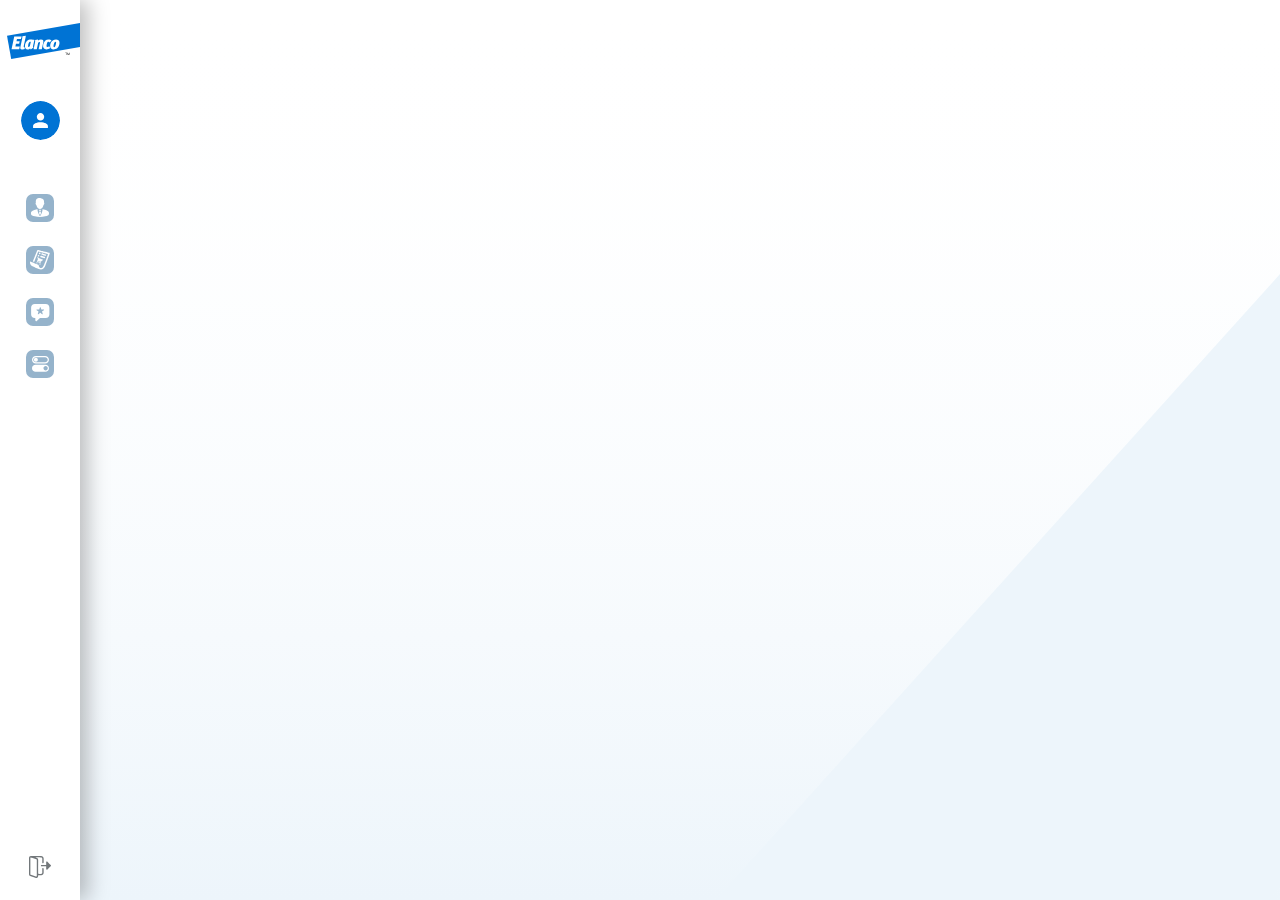
==== admin1.html @ 94e08674 "up" ====
<!doctype html>
<html class="no-js" lang="ru">

    <head>
        <meta charset="utf-8">
        <meta http-equiv="x-ua-compatible" content="ie=edge">
        <title>Elanco</title>
        <meta content="" name="description">
        <meta content="" name="keywords">
        <meta name="viewport" content="width=1920px">

        <meta content="telephone=no" name="format-detection">
        <!-- This make sence for mobile browsers. It means, that content has been optimized for mobile browsers -->
        <meta name="HandheldFriendly" content="true">


        <!--[if (gt IE 9)|!(IE)]><!-->
        <link href="static/css/main.min.css" rel="stylesheet" type="text/css">
        <!--<![endif]-->

        <meta property="og:title" content="" />
        <meta property="og:url" content="" />
        <meta property="og:description" content="" />
        <meta property="og:image" content="" />
        <meta property="og:image:type" content="image/jpeg" />
        <meta property="og:image:width" content="500" />
        <meta property="og:image:height" content="300" />
        <meta property="twitter:description" content="" />
        <link rel="image_src" href="" />

        <link rel="apple-touch-icon" sizes="57x57" href="./favicon/apple-icon-57x57.png">
        <link rel="apple-touch-icon" sizes="60x60" href="./favicon/apple-icon-60x60.png">
        <link rel="apple-touch-icon" sizes="72x72" href="./favicon/apple-icon-72x72.png">
        <link rel="apple-touch-icon" sizes="76x76" href="./favicon/apple-icon-76x76.png">
        <link rel="apple-touch-icon" sizes="114x114" href="./favicon/apple-icon-114x114.png">
        <link rel="apple-touch-icon" sizes="120x120" href="./favicon/apple-icon-120x120.png">
        <link rel="apple-touch-icon" sizes="144x144" href="./favicon/apple-icon-144x144.png">
        <link rel="apple-touch-icon" sizes="152x152" href="./favicon/apple-icon-152x152.png">
        <link rel="apple-touch-icon" sizes="180x180" href="./favicon/apple-icon-180x180.png">
        <link rel="icon" type="image/png" sizes="192x192" href="./favicon/android-icon-192x192.png">
        <link rel="icon" type="image/png" sizes="32x32" href="./favicon/favicon-32x32.png">
        <link rel="icon" type="image/png" sizes="96x96" href="./favicon/favicon-96x96.png">
        <link rel="icon" type="image/png" sizes="16x16" href="./favicon/favicon-16x16.png">
        <link rel="manifest" href="./favicon/manifest.json">
        <meta name="msapplication-TileColor" content="#ffffff">
        <meta name="msapplication-TileImage" content="./favicon/ms-icon-144x144.png">
        <meta name="theme-color" content="#ffffff">


        <script>
            (function(H){H.className=H.className.replace(/\bno-js\b/,'js')})(document.documentElement)
        </script>

    </head>

    <body class="page page-admin">


        <div class="admin">
            <div class="admin__sidebar">
                <a href="#" class="admin__logo">
                    <img src="./static/img/content/logo.svg" alt="Elanco">
                </a>
                <a class="admin__profile">
                    <img src="./static/img/content/profile.svg" alt="profile">
                </a>
                <nav class="admin__menu">
                    <a class="admin__link" href="./admin2.html">
                        <svg width="28" height="28" viewBox="0 0 28 28" fill="none" xmlns="http://www.w3.org/2000/svg">
                            <rect width="28" height="28" rx="7" />
                            <path fill-rule="evenodd" clip-rule="evenodd" d="M14.0326 22.2814C13.7349 22.1928 13.7155 21.9839 13.4889 21.5977C12.3368 19.6351 11.573 17.4383 11.3723 15.1085L10.2914 15.4504C8.68613 15.9062 6.7443 16.1784 5.70218 17.394C5.63745 17.4699 5.5792 17.5332 5.52742 17.5902C4.91898 18.2803 4.95134 19.4325 5.06785 20.3252C5.12611 20.7937 5.30087 20.9203 5.66335 21.1355C6.58895 21.6736 7.80583 22.0788 8.83501 22.3574C12.052 23.2247 15.9097 23.2057 19.1914 22.3511C20.13 22.1041 21.4375 21.6673 22.3178 21.1419C23.3017 20.5531 23.0557 18.6158 22.6091 17.7865C21.7288 16.1721 19.4115 15.9442 17.6574 15.4187C17.1849 15.2731 16.9842 15.1338 16.6088 15.0136C16.4082 16.7482 16.324 17.5079 15.7415 19.0337C15.3337 20.0973 14.6217 21.5534 14.0391 22.2877L14.0326 22.2814ZM13.1394 15.7733C13.107 16.1088 13.1588 16.7862 13.5278 16.9192C13.6508 16.9635 13.8514 16.9761 14.0132 16.9761C14.1297 16.9761 14.3433 16.9635 14.4534 16.9318C14.5828 16.8938 14.6605 16.8052 14.7252 16.6722C14.8547 16.4063 14.8935 16.0898 14.8741 15.7669C14.4275 15.5897 13.6443 15.634 13.1329 15.7733H13.1394ZM13.955 21.0089C14.0974 20.9456 14.1297 20.8886 14.2462 20.705L14.6411 19.8883C14.7252 19.7174 14.777 19.6161 14.8676 19.4515C15.0877 19.0527 15.0036 18.945 14.8935 18.4259C14.8547 18.2233 14.7382 17.5712 14.6346 17.4003L13.3918 17.3876C13.3142 17.8941 12.9841 19.0527 13.1135 19.3882C13.2365 19.7111 13.7478 20.7873 13.9614 21.0089H13.955ZM12.7834 4.04846C11.3594 4.28271 10.4079 4.89047 9.94185 6.16298C9.68941 6.84671 9.79945 7.65707 9.81887 8.40411C9.84476 9.27144 9.62468 8.92957 9.51465 9.27777C9.2881 10.0248 10.3561 10.8478 10.6021 11.8038C10.8739 12.8357 11.5018 13.95 12.3497 14.4818C12.395 14.5071 12.4274 14.5261 12.4598 14.5451C12.9452 14.8236 13.0876 14.8933 13.7025 14.9059C14.7252 14.9249 15.0618 14.8869 15.7997 14.3615C15.8127 14.3551 15.8256 14.3425 15.8385 14.3362L16.1557 14.0449C16.1622 14.0323 16.1751 14.0196 16.1816 14.0133L16.79 13.051C17.2043 12.209 17.2949 11.5062 17.4309 11.215C17.5021 11.0631 17.6056 10.9681 17.6962 10.8732C18.0458 10.5123 18.2399 10.1641 18.2917 9.59432C18.3629 8.7713 18.1105 9.25878 18.0587 8.58138C17.9551 7.17592 18.2917 6.07435 16.7383 5.00443C16.4923 4.83349 15.2819 4.39033 14.9647 4.27637C14.3239 4.04213 13.5083 3.92818 12.764 4.04846H12.7834Z"
                            />
                        </svg>
                        <span>Участник</span>
                    </a>
                    <a class="admin__link" href="./admin3.html">
                        <svg width="28" height="28" viewBox="0 0 28 28" fill="none" xmlns="http://www.w3.org/2000/svg">
                            <rect width="28" height="28" rx="7" />
                            <path fill-rule="evenodd" clip-rule="evenodd" d="M6.76752 15.3217L7.4594 15.6362C7.5852 15.6991 7.711 15.6991 7.83679 15.762C7.96259 15.8249 8.08839 15.8878 8.21418 15.8878C8.21418 15.8249 8.27708 15.6362 8.33998 15.5733L8.71737 14.6298C8.90606 14.1895 9.03186 13.7492 9.22055 13.309C9.53505 12.4284 9.84954 11.6107 10.2269 10.7301C10.6043 9.84955 10.9188 9.03187 11.2333 8.1513C11.3591 7.8368 12.1139 5.82405 12.2397 5.57246L21.6744 7.9626C21.8002 7.9626 21.8631 8.0255 21.9889 8.0255C21.926 8.15129 21.8631 8.33999 21.8631 8.52868C21.6744 9.15766 21.2341 10.4156 20.9825 10.9817C20.7938 11.5478 20.6051 12.1139 20.3535 12.68C20.3535 12.7429 20.2906 12.8687 20.2906 12.9316C20.0391 13.5605 19.7875 14.2524 19.5988 14.8814C19.473 15.1959 19.3472 15.5104 19.2214 15.8249C19.1585 16.0136 19.0956 16.1394 19.0327 16.2652C18.9698 16.4539 18.9069 16.5797 18.844 16.7683C18.5924 17.3973 18.3408 18.0263 18.0892 18.6553C17.9634 18.9698 17.8376 19.2843 17.7118 19.5988L17.0199 20.8567C16.957 20.9196 16.957 20.9825 16.8941 21.0454C16.7683 21.2341 16.5797 21.4228 16.391 21.5486C16.2652 21.6744 16.1394 21.7373 16.0136 21.8002C15.8249 21.8631 15.762 21.926 15.5104 21.9889C14.9443 22.0518 14.2524 22.0518 13.875 21.7373C13.3718 21.297 13.0573 20.7938 12.8687 20.102C12.8058 19.7875 12.68 19.2843 12.68 18.9069C12.4913 18.844 10.7301 18.1521 10.5414 18.0263C9.78664 17.7118 9.09476 17.4602 8.40288 17.1457C7.83679 16.957 4.25159 15.4475 4.0629 15.4475C4 15.4475 4 15.5733 4 15.762V16.8312C4 17.8376 4.62898 19.1585 5.44666 19.6617C5.57246 19.7246 5.63535 19.7875 5.76115 19.8504C6.01274 19.9762 6.26434 20.102 6.45303 20.2277L8.27708 21.1083C8.33998 21.1083 8.40288 21.1712 8.46578 21.1712C8.52867 21.2341 8.59157 21.2341 8.65447 21.2341C8.78027 21.297 8.90606 21.3599 9.03186 21.4228C9.59794 21.6744 10.2898 22.0518 10.9188 22.2405C11.2962 22.3663 11.6736 22.555 12.051 22.7437C12.5542 22.9953 13.0573 23.2469 13.6234 23.3727C13.9379 23.4356 14.2524 23.4985 14.504 23.4985H15.0701C16.391 23.4356 17.5231 22.7437 18.3408 21.4857L18.6553 20.9825C18.9069 20.5422 19.0956 20.102 19.2843 19.6617C19.7246 18.6553 20.102 17.586 20.4793 16.5797L21.7373 13.1832C21.8002 12.9945 21.8631 12.8058 21.926 12.6171L22.3663 11.4849C22.555 10.9188 22.8066 10.3527 22.9953 9.78664C23.0582 9.59795 23.1211 9.40925 23.184 9.22055C23.3098 8.84317 23.7501 7.711 23.7501 7.45941C23.7501 7.27072 23.7501 7.14492 23.6243 6.95623C23.5614 6.83043 23.4985 6.83042 23.3727 6.76753C22.8695 6.51593 15.6991 4.88058 14.8814 4.69188C14.504 4.56609 11.9881 4 11.7365 4C11.4849 4 11.2333 4.1887 11.1704 4.4403L7.96259 12.4284C7.6481 13.3089 7.27071 14.1266 6.95622 14.9443C6.89332 15.0701 6.83042 15.1959 6.83042 15.3217H6.76752ZM10.2898 16.8312C10.2898 17.6489 11.5478 17.6489 11.5478 16.8312C11.5478 16.7055 11.4849 16.5168 11.422 16.391C10.9817 15.9507 10.3527 16.2652 10.3527 16.8312H10.2898ZM14.0008 18.6553C14.1266 18.6553 14.2524 18.5295 14.3782 18.4666C14.504 18.3408 14.5669 18.2779 14.5669 18.0263C14.5669 17.7747 14.504 17.7118 14.3782 17.586C14.1895 17.3973 13.875 17.3344 13.6234 17.4602C13.3089 17.6489 13.1831 18.1521 13.5605 18.5295C13.6863 18.6553 13.875 18.6553 14.0637 18.6553H14.0008ZM11.7365 9.66085C11.7365 9.91245 11.7994 10.164 11.9881 10.3527C12.4284 10.7301 13.3718 10.6043 13.3718 9.72375C13.3718 8.96897 12.4284 8.71738 11.9881 9.15767C11.8623 9.28346 11.7365 9.47216 11.7365 9.66085V9.66085ZM12.8687 7.27071V7.45941C12.8687 7.8368 13.246 8.1513 13.6234 8.1513C13.875 8.1513 14.1266 8.15129 14.3153 7.8997C14.504 7.711 14.5669 7.5852 14.5669 7.27071C14.5669 6.76753 13.9379 6.13854 13.1831 6.70463C13.0573 6.83042 12.9316 7.01912 12.9316 7.20781L12.8687 7.27071ZM14.2524 10.4785C14.2524 10.793 14.4411 11.0446 14.6927 11.1704C15.3217 11.422 15.9507 11.6107 16.6425 11.7994C16.957 11.9252 18.0892 12.2397 18.4037 12.2397C18.7182 12.2397 19.0956 11.9252 19.0956 11.4849C19.0956 10.9188 18.7182 10.8559 18.4037 10.7301C18.215 10.6672 18.0263 10.6043 17.8376 10.5414C17.4602 10.4156 15.2588 9.72375 14.9443 9.72375C14.7556 9.72375 14.5669 9.84954 14.4411 9.91244C14.3153 10.0382 14.2524 10.2269 14.2524 10.4156V10.4785ZM15.3846 8.0884C15.3846 8.33999 15.5733 8.65447 15.6991 8.71737C15.8249 8.78027 16.7683 9.09477 17.0828 9.15767L19.1585 9.78664C19.473 9.84954 19.5988 9.91245 19.8504 9.72375C19.9762 9.66085 19.9762 9.59795 20.102 9.53505C20.2906 9.28346 20.2277 8.71738 19.9762 8.52868C19.7875 8.33999 17.6489 7.77389 17.2715 7.6481C17.1457 7.5852 16.2652 7.33361 16.1394 7.33361C15.6991 7.33361 15.4475 7.7739 15.4475 8.0884H15.3846ZM11.0446 11.2962C11.1704 11.2962 11.5478 11.4849 11.6107 11.5478C11.6736 11.6736 11.6736 12.68 11.7365 12.8687L11.7994 14.0637C11.7994 14.3782 10.9188 14.5669 10.9188 15.1959C10.9188 15.4475 10.9188 15.5733 11.2333 15.762C11.5478 15.9507 13.7492 16.8313 14.3153 17.0199C14.3782 17.0199 14.7556 17.2086 14.8814 17.2086C15.0072 17.2086 15.0701 16.8312 15.0701 16.7055C15.0701 16.6426 13.4347 16.0136 13.3718 16.0136L11.6736 15.3217C11.7365 15.1959 11.7994 15.133 11.8623 15.0701L12.1139 14.8814L13.3089 15.3846C13.6234 15.5104 14.3153 15.8249 14.5669 15.8249C14.8814 15.8249 15.9507 14.8185 16.391 14.504C16.5168 14.3782 16.8941 14.1266 16.8941 13.9379C16.8941 13.6863 16.957 13.7492 16.6425 13.6234L15.762 13.2461C15.3846 13.1203 15.0072 12.9316 14.6298 12.8058L12.6171 11.9881C12.5542 11.9252 12.4284 11.9252 12.3026 11.8623C12.3026 11.7994 12.3026 11.7365 12.3026 11.4849C12.3026 11.3591 12.3026 11.2962 12.3026 11.1075C12.1139 11.0446 11.422 10.7301 11.2962 10.7301C11.2333 10.9188 11.1075 11.1075 11.1075 11.3591L11.0446 11.2962Z"
                            />
                        </svg>
                        <span>Чеки</span>
                    </a>
                    <a class="admin__link" href="./admin4.html">
                        <svg width="28" height="28" viewBox="0 0 28 28" fill="none" xmlns="http://www.w3.org/2000/svg">
                            <rect width="28" height="28" rx="7" />
                            <path d="M10.0474 23.2241C10.3711 23.2241 10.6118 23.0581 11.002 22.6929L13.9985 19.9536H19.6099C22.0835 19.9536 23.4116 18.5923 23.4116 16.1602V9.80176C23.4116 7.36963 22.0835 6 19.6099 6H8.91846C6.44482 6 5.1167 7.36133 5.1167 9.80176V16.1602C5.1167 18.6006 6.44482 19.9536 8.91846 19.9536H9.30859V22.3691C9.30859 22.8838 9.57422 23.2241 10.0474 23.2241ZM12.4463 16.21C12.0894 16.4756 11.666 16.2349 11.832 15.7617L12.5542 13.6201L10.6782 12.2837C10.2964 12.0098 10.4624 11.5698 10.894 11.5698H13.2017L13.8906 9.44482C14.0317 9.02148 14.5215 9.02148 14.6543 9.44482L15.335 11.5698H17.6426C18.0742 11.5698 18.2402 12.0098 17.8584 12.2837L15.999 13.6201L16.7129 15.7617C16.8706 16.2349 16.4556 16.4756 16.0903 16.21L14.2725 14.8735L12.4463 16.21Z"
                            />
                        </svg>
                        <span>Отзывы</span>
                    </a>
                    <a class="admin__link" href="#">
                        <svg width="28" height="28" viewBox="0 0 28 28" fill="none" xmlns="http://www.w3.org/2000/svg">
                            <rect width="28" height="28" rx="7" />
                            <path d="M9.89307 13.5703H19.0737C21.2153 13.5703 22.9585 12.043 22.9585 9.78516C22.9585 7.52734 21.2153 6 19.0737 6H9.89307C7.75146 6 6 7.52734 6 9.78516C6 12.043 7.75146 13.5703 9.89307 13.5703ZM9.89307 12.3169C8.49854 12.3169 7.25342 11.2959 7.25342 9.78516C7.25342 8.27441 8.49854 7.25342 9.89307 7.25342H19.0737C20.46 7.25342 21.7051 8.27441 21.7051 9.78516C21.7051 11.2959 20.46 12.3169 19.0737 12.3169H9.89307ZM9.89307 11.7524C10.9888 11.7607 11.8604 10.8643 11.8687 9.76855C11.877 8.68115 10.9888 7.80957 9.89307 7.80957C8.79736 7.80957 7.92578 8.68945 7.92578 9.77686C7.92578 10.8726 8.79736 11.7441 9.89307 11.7524ZM9.55273 21.6719H19.4141C21.3813 21.6719 22.9585 20.2939 22.9585 18.2603C22.9585 16.2266 21.3813 14.8486 19.4141 14.8486H9.55273C7.58545 14.8486 6 16.2266 6 18.2603C6 20.2939 7.58545 21.6719 9.55273 21.6719ZM19.6216 20.4185C18.4263 20.4102 17.4717 19.4473 17.4717 18.252C17.4717 17.0649 18.4263 16.1021 19.6216 16.1021C20.8169 16.1021 21.7881 17.0566 21.7798 18.2437C21.7715 19.4473 20.8169 20.4268 19.6216 20.4185Z"
                            />
                        </svg>
                        <span>Модерация</span>
                    </a>
                </nav>
                <a href="#" class="admin__logout">
                    <img src="./static/img/content/logout.svg" alt="logout">
                </a>
            </div>
            <div class="admin__container">

                <div class="admin__bg">
                    <img src="./static/img/content/admin-bg.svg" alt="">
                </div>
            </div>
        </div>

        <div class="popup admin-popup admin-popup-comment">
            <div class="admin-popup-container">
                <div class="popup__close" data-popup-close>
                    <svg width="21" height="21" viewBox="0 0 21 21" fill="none" xmlns="http://www.w3.org/2000/svg">
                        <path fill-rule="evenodd" clip-rule="evenodd" d="M11.5343 10.9874L19.7318 2.62317C19.9109 2.43906 20.0099 2.19197 20.0073 1.93561C20.0046 1.67925 19.9004 1.43426 19.7175 1.25392C19.6271 1.16475 19.5199 1.09435 19.402 1.0467C19.2841 0.999049 19.1579 0.975155 19.0307 0.976362C18.9035 0.977569 18.7778 1.00387 18.6609 1.05375C18.5439 1.10363 18.4381 1.17604 18.3494 1.26691L10.1662 9.61825L1.64421 1.25392C1.55378 1.16483 1.44656 1.09446 1.32869 1.04686C1.21082 0.999257 1.08464 0.975393 0.957458 0.9766C0.830273 0.977806 0.704562 1.00408 0.587622 1.05391C0.470683 1.10374 0.364827 1.17612 0.276119 1.26691C0.0968239 1.45084 -0.00239563 1.69787 4.39455e-05 1.95423C0.00248352 2.21058 0.106358 2.45556 0.289121 2.63608L8.79873 10.9874L0.289121 19.3388C0.106358 19.5193 0.00248352 19.7643 4.39455e-05 20.0207C-0.00239563 20.2771 0.0968239 20.5241 0.276119 20.708C0.364737 20.799 0.470553 20.8715 0.587503 20.9214C0.704454 20.9713 0.830223 20.9977 0.957458 20.9989C1.08469 21.0001 1.21088 20.9762 1.32877 20.9285C1.44665 20.8808 1.55387 20.8102 1.64421 20.7209L10.1662 12.3567L18.3494 20.708C18.4392 20.8004 18.5467 20.8739 18.6655 20.924C18.7844 20.9742 18.9122 21 19.0413 21C19.1671 21.0005 19.2918 20.976 19.4081 20.9281C19.5245 20.8802 19.63 20.8098 19.7188 20.7209C19.9018 20.5406 20.0058 20.2957 20.0085 20.0393C20.0112 19.783 19.9123 19.5359 19.7331 19.3518L11.5343 10.9874Z"
                        fill="#0073D4" />
                    </svg>
                </div>
                <div class="admin-popup-title">
                    Комментарий
                </div>
                <div class="admin-popup-textarea">
                    <div class="admin-popup-textarea-placeholder">
                        Напишите комментарий
                    </div>
                    <textarea name="" id=""></textarea>
                </div>
            </div>
            <div class="popup__overlay" data-popup-close></div>
        </div>
        <div class="popup admin-popup admin-popup-table">
            <div class="admin-popup-container">
                <div class="popup__close" data-popup-close>
                    <svg width="21" height="21" viewBox="0 0 21 21" fill="none" xmlns="http://www.w3.org/2000/svg">
                        <path fill-rule="evenodd" clip-rule="evenodd" d="M11.5343 10.9874L19.7318 2.62317C19.9109 2.43906 20.0099 2.19197 20.0073 1.93561C20.0046 1.67925 19.9004 1.43426 19.7175 1.25392C19.6271 1.16475 19.5199 1.09435 19.402 1.0467C19.2841 0.999049 19.1579 0.975155 19.0307 0.976362C18.9035 0.977569 18.7778 1.00387 18.6609 1.05375C18.5439 1.10363 18.4381 1.17604 18.3494 1.26691L10.1662 9.61825L1.64421 1.25392C1.55378 1.16483 1.44656 1.09446 1.32869 1.04686C1.21082 0.999257 1.08464 0.975393 0.957458 0.9766C0.830273 0.977806 0.704562 1.00408 0.587622 1.05391C0.470683 1.10374 0.364827 1.17612 0.276119 1.26691C0.0968239 1.45084 -0.00239563 1.69787 4.39455e-05 1.95423C0.00248352 2.21058 0.106358 2.45556 0.289121 2.63608L8.79873 10.9874L0.289121 19.3388C0.106358 19.5193 0.00248352 19.7643 4.39455e-05 20.0207C-0.00239563 20.2771 0.0968239 20.5241 0.276119 20.708C0.364737 20.799 0.470553 20.8715 0.587503 20.9214C0.704454 20.9713 0.830223 20.9977 0.957458 20.9989C1.08469 21.0001 1.21088 20.9762 1.32877 20.9285C1.44665 20.8808 1.55387 20.8102 1.64421 20.7209L10.1662 12.3567L18.3494 20.708C18.4392 20.8004 18.5467 20.8739 18.6655 20.924C18.7844 20.9742 18.9122 21 19.0413 21C19.1671 21.0005 19.2918 20.976 19.4081 20.9281C19.5245 20.8802 19.63 20.8098 19.7188 20.7209C19.9018 20.5406 20.0058 20.2957 20.0085 20.0393C20.0112 19.783 19.9123 19.5359 19.7331 19.3518L11.5343 10.9874Z"
                        fill="#0073D4" />
                    </svg>
                </div>
                <div class="admin-popup-title">
                    ID 17494 Артём Токарев
                </div>
                <div class="popup-table-container">
                    <table>
                        <tr>
                            <th>ID</th>
                            <th>ИМЯ</th>
                            <th>ФАМИЛИЯ</th>
                            <th>ГОРОД</th>
                            <th>НАЗВАНИЕ МАГАЗИНА</th>
                            <th>ТЕЛЕФОН</th>
                            <th>E MAIL</th>
                            <th>ОБУЧЕНИЕ
                                <br>(статус)</th>
                            <th>КОММЕНТАРИИ</th>
                        </tr>
                        <tr>
                            <td>17494</td>
                            <td>Артём</td>
                            <td>Токарев</td>
                            <td>Москва</td>
                            <td>ЗооМагазин</td>
                            <td>+7 (123) 456 78 90</td>
                            <td>name@mail.ru</td>
                            <td>
                                <span class="status-yes">● Да</span>
                            </td>
                            <td>Комментарий</td>
                        </tr>
                        <tr>
                            <td>17494</td>
                            <td>Артём</td>
                            <td>Токарев</td>
                            <td>Москва</td>
                            <td>ЗооМагазин</td>
                            <td>+7 (123) 456 78 90</td>
                            <td>name@mail.ru</td>
                            <td>
                                <span class="status-yes">● Да</span>
                            </td>
                            <td>Комментарий</td>
                        </tr>
                        <tr>
                            <td>17494</td>
                            <td>Артём</td>
                            <td>Токарев</td>
                            <td>Москва</td>
                            <td>ЗооМагазин</td>
                            <td>+7 (123) 456 78 90</td>
                            <td>name@mail.ru</td>
                            <td>
                                <span class="status-no">● Нет</span>
                            </td>
                            <td>Комментарий</td>
                        </tr>
                        <tr>
                            <td>17494</td>
                            <td>Артём</td>
                            <td>Токарев</td>
                            <td>Москва</td>
                            <td>ЗооМагазин</td>
                            <td>+7 (123) 456 78 90</td>
                            <td>name@mail.ru</td>
                            <td>
                                <span class="status-no">● Нет</span>
                            </td>
                            <td>Комментарий</td>
                        </tr>
                    </table>
                </div>
            </div>
            <div class="popup__overlay" data-popup-close></div>
        </div>



        <!-- Main scripts. You can replace it, but I recommend you to leave it here     -->
        <script src="static/js/main.min.js"></script>
    </body>

</html>
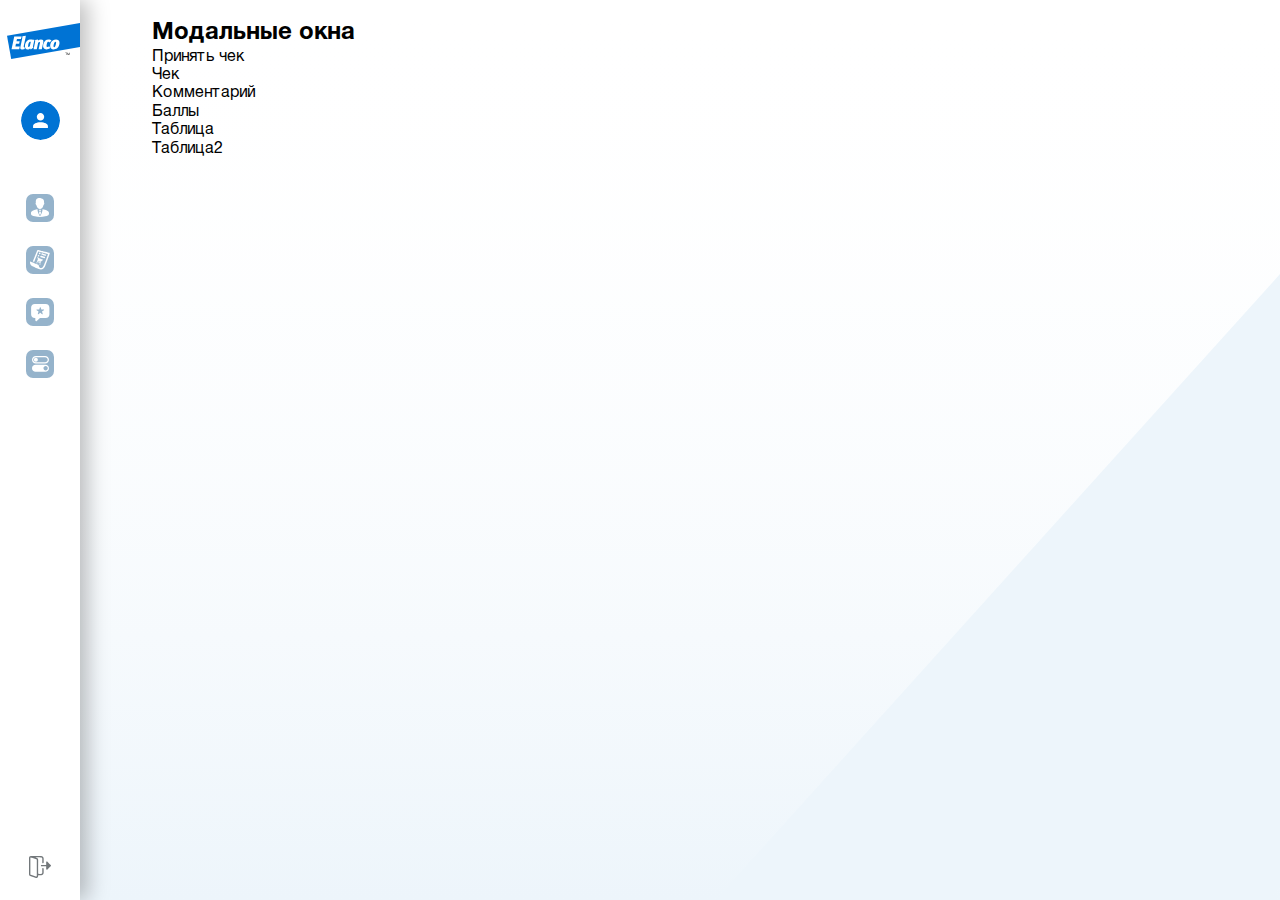
==== commit b7059402: "up" ====
--- a/admin1.html
+++ b/admin1.html
@@ -103,14 +103,21 @@
                 </a>
             </div>
             <div class="admin__container">
-
+                <h2>Модальные окна</h2>
+                <div data-popup-open="admin-popup-accept">Принять чек</div>
+                <div data-popup-open="admin-popup-checks">Чек</div>
+                <div data-popup-open="admin-popup-comment">Комментарий</div>
+                <div data-popup-open="admin-popup-points">Баллы</div>
+                <div data-popup-open="admin-popup-table-first">Таблица</div>
+                <div data-popup-open="admin-popup-table-second">Таблица2</div>
                 <div class="admin__bg">
                     <img src="./static/img/content/admin-bg.svg" alt="">
                 </div>
             </div>
         </div>
 
-        <div class="popup admin-popup admin-popup-comment">
+        <div class="popup admin-popup admin-popup-table admin-popup-table-first">
+            <!--.active-->
             <div class="admin-popup-container">
                 <div class="popup__close" data-popup-close>
                     <svg width="21" height="21" viewBox="0 0 21 21" fill="none" xmlns="http://www.w3.org/2000/svg">
@@ -119,18 +126,415 @@
                     </svg>
                 </div>
                 <div class="admin-popup-title">
-                    Комментарий
-                </div>
-                <div class="admin-popup-textarea">
-                    <div class="admin-popup-textarea-placeholder">
-                        Напишите комментарий
-                    </div>
-                    <textarea name="" id=""></textarea>
+                    ID 17494 Артём Токарев
+                </div>
+                <div class="popup-table-container">
+                    <table>
+                        <tr>
+                            <th>ДАТА/ВРЕМЯ отправки чека</th>
+                            <th>ЧЕК
+                                <br>(фото)
+                            </th>
+                            <th>ДАТА ЧЕКА</th>
+                            <th>ИНН</th>
+                            <th>ДАТА/ВРЕМЯ
+                                <br>ответного
+                                <br>сообщения</th>
+                            <th>СТАТУС ЧЕКА</th>
+                            <th>АДВАНТИКС -
+                                <br>наименование SKU
+                                <br>из чека</th>
+                            <th>СТОИМОСТЬ</th>
+                            <th>МИЛЬБЕМАКС -
+                                <br>наименование SKU
+                                <br>из чека</th>
+                            <th>СТОИМОСТЬ</th>
+                            <th>ФОРЕСТО -
+                                <br>наименование SKU
+                                <br>из чека</th>
+                            <th>СТОИМОСТЬ</th>
+                        </tr>
+                        <tr>
+                            <td>23:59, 12.01.23</td>
+                            <td>
+                                <div>
+                                    <svg width="17" height="17" viewBox="0 0 17 17" fill="none" xmlns="http://www.w3.org/2000/svg">
+                                        <path d="M5.51575 9.73804L7.63007 12.2752L10.5901 8.46945L14.3959 13.5438H2.55571L5.51575 9.73804ZM16.0873 14.3895V2.54936C16.0873 1.61061 15.3262 0.85791 14.3959 0.85791H2.55571C2.10711 0.85791 1.67688 1.03612 1.35967 1.35333C1.04246 1.67053 0.864258 2.10076 0.864258 2.54936V14.3895C0.864258 14.8381 1.04246 15.2684 1.35967 15.5856C1.67688 15.9028 2.10711 16.081 2.55571 16.081H14.3959C14.8445 16.081 15.2747 15.9028 15.5919 15.5856C15.9091 15.2684 16.0873 14.8381 16.0873 14.3895Z"
+                                        fill="#738194" />
+                                    </svg>
+                                </div>
+                            </td>
+                            <td>23:59, 12.01.23</td>
+                            <td>465637829202</td>
+                            <td>23:59, 12.01.23</td>
+                            <td><span class="accept">Принят</span>
+                            </td>
+                            <td>266339; 564930</td>
+                            <td>450₽; 200₽</td>
+                            <td>2663399</td>
+                            <td>450₽</td>
+                            <td>266339; 564930</td>
+                            <td>450₽; 200₽</td>
+                        </tr>
+                        <tr>
+                            <td>23:59, 12.01.23</td>
+                            <td>
+                                <div>
+                                    <svg width="17" height="17" viewBox="0 0 17 17" fill="none" xmlns="http://www.w3.org/2000/svg">
+                                        <path d="M5.51575 9.73804L7.63007 12.2752L10.5901 8.46945L14.3959 13.5438H2.55571L5.51575 9.73804ZM16.0873 14.3895V2.54936C16.0873 1.61061 15.3262 0.85791 14.3959 0.85791H2.55571C2.10711 0.85791 1.67688 1.03612 1.35967 1.35333C1.04246 1.67053 0.864258 2.10076 0.864258 2.54936V14.3895C0.864258 14.8381 1.04246 15.2684 1.35967 15.5856C1.67688 15.9028 2.10711 16.081 2.55571 16.081H14.3959C14.8445 16.081 15.2747 15.9028 15.5919 15.5856C15.9091 15.2684 16.0873 14.8381 16.0873 14.3895Z"
+                                        fill="#738194" />
+                                    </svg>
+                                </div>
+                            </td>
+                            <td>23:59, 12.01.23</td>
+                            <td>465637829202</td>
+                            <td>23:59, 12.01.23</td>
+                            <td><span class="cancel">Отклонён</span>
+                            </td>
+                            <td>266339; 564930</td>
+                            <td>450₽; 200₽</td>
+                            <td>2663399</td>
+                            <td>450₽</td>
+                            <td>266339; 564930</td>
+                            <td>450₽; 200₽</td>
+                        </tr>
+                        <tr>
+                            <td>23:59, 12.01.23</td>
+                            <td>
+                                <div>
+                                    <svg width="17" height="17" viewBox="0 0 17 17" fill="none" xmlns="http://www.w3.org/2000/svg">
+                                        <path d="M5.51575 9.73804L7.63007 12.2752L10.5901 8.46945L14.3959 13.5438H2.55571L5.51575 9.73804ZM16.0873 14.3895V2.54936C16.0873 1.61061 15.3262 0.85791 14.3959 0.85791H2.55571C2.10711 0.85791 1.67688 1.03612 1.35967 1.35333C1.04246 1.67053 0.864258 2.10076 0.864258 2.54936V14.3895C0.864258 14.8381 1.04246 15.2684 1.35967 15.5856C1.67688 15.9028 2.10711 16.081 2.55571 16.081H14.3959C14.8445 16.081 15.2747 15.9028 15.5919 15.5856C15.9091 15.2684 16.0873 14.8381 16.0873 14.3895Z"
+                                        fill="#738194" />
+                                    </svg>
+                                </div>
+                            </td>
+                            <td>23:59, 12.01.23</td>
+                            <td>465637829202</td>
+                            <td>23:59, 12.01.23</td>
+                            <td><span class="moder">На модерации</span>
+                            </td>
+                            <td>266339; 564930</td>
+                            <td>450₽; 200₽</td>
+                            <td>2663399</td>
+                            <td>450₽</td>
+                            <td>266339; 564930</td>
+                            <td>450₽; 200₽</td>
+                        </tr>
+                        <tr>
+                            <td>23:59, 12.01.23</td>
+                            <td>
+                                <div>
+                                    <svg width="17" height="17" viewBox="0 0 17 17" fill="none" xmlns="http://www.w3.org/2000/svg">
+                                        <path d="M5.51575 9.73804L7.63007 12.2752L10.5901 8.46945L14.3959 13.5438H2.55571L5.51575 9.73804ZM16.0873 14.3895V2.54936C16.0873 1.61061 15.3262 0.85791 14.3959 0.85791H2.55571C2.10711 0.85791 1.67688 1.03612 1.35967 1.35333C1.04246 1.67053 0.864258 2.10076 0.864258 2.54936V14.3895C0.864258 14.8381 1.04246 15.2684 1.35967 15.5856C1.67688 15.9028 2.10711 16.081 2.55571 16.081H14.3959C14.8445 16.081 15.2747 15.9028 15.5919 15.5856C15.9091 15.2684 16.0873 14.8381 16.0873 14.3895Z"
+                                        fill="#738194" />
+                                    </svg>
+                                </div>
+                            </td>
+                            <td>23:59, 12.01.23</td>
+                            <td>465637829202</td>
+                            <td>23:59, 12.01.23</td>
+                            <td><span class="accept">Принят</span>
+                            </td>
+                            <td>266339; 564930</td>
+                            <td>450₽; 200₽</td>
+                            <td>2663399</td>
+                            <td>450₽</td>
+                            <td>266339; 564930</td>
+                            <td>450₽; 200₽</td>
+                        </tr>
+                        <tr>
+                            <td>23:59, 12.01.23</td>
+                            <td>
+                                <div>
+                                    <svg width="17" height="17" viewBox="0 0 17 17" fill="none" xmlns="http://www.w3.org/2000/svg">
+                                        <path d="M5.51575 9.73804L7.63007 12.2752L10.5901 8.46945L14.3959 13.5438H2.55571L5.51575 9.73804ZM16.0873 14.3895V2.54936C16.0873 1.61061 15.3262 0.85791 14.3959 0.85791H2.55571C2.10711 0.85791 1.67688 1.03612 1.35967 1.35333C1.04246 1.67053 0.864258 2.10076 0.864258 2.54936V14.3895C0.864258 14.8381 1.04246 15.2684 1.35967 15.5856C1.67688 15.9028 2.10711 16.081 2.55571 16.081H14.3959C14.8445 16.081 15.2747 15.9028 15.5919 15.5856C15.9091 15.2684 16.0873 14.8381 16.0873 14.3895Z"
+                                        fill="#738194" />
+                                    </svg>
+                                </div>
+                            </td>
+                            <td>23:59, 12.01.23</td>
+                            <td>465637829202</td>
+                            <td>23:59, 12.01.23</td>
+                            <td><span class="accept">Принят</span>
+                            </td>
+                            <td>266339; 564930</td>
+                            <td>450₽; 200₽</td>
+                            <td>2663399</td>
+                            <td>450₽</td>
+                            <td>266339; 564930</td>
+                            <td>450₽; 200₽</td>
+                        </tr>
+                        <tr>
+                            <td>23:59, 12.01.23</td>
+                            <td>
+                                <div>
+                                    <svg width="17" height="17" viewBox="0 0 17 17" fill="none" xmlns="http://www.w3.org/2000/svg">
+                                        <path d="M5.51575 9.73804L7.63007 12.2752L10.5901 8.46945L14.3959 13.5438H2.55571L5.51575 9.73804ZM16.0873 14.3895V2.54936C16.0873 1.61061 15.3262 0.85791 14.3959 0.85791H2.55571C2.10711 0.85791 1.67688 1.03612 1.35967 1.35333C1.04246 1.67053 0.864258 2.10076 0.864258 2.54936V14.3895C0.864258 14.8381 1.04246 15.2684 1.35967 15.5856C1.67688 15.9028 2.10711 16.081 2.55571 16.081H14.3959C14.8445 16.081 15.2747 15.9028 15.5919 15.5856C15.9091 15.2684 16.0873 14.8381 16.0873 14.3895Z"
+                                        fill="#738194" />
+                                    </svg>
+                                </div>
+                            </td>
+                            <td>23:59, 12.01.23</td>
+                            <td>465637829202</td>
+                            <td>23:59, 12.01.23</td>
+                            <td><span class="accept">Принят</span>
+                            </td>
+                            <td>266339; 564930</td>
+                            <td>450₽; 200₽</td>
+                            <td>2663399</td>
+                            <td>450₽</td>
+                            <td>266339; 564930</td>
+                            <td>450₽; 200₽</td>
+                        </tr>
+                        <tr>
+                            <td>23:59, 12.01.23</td>
+                            <td>
+                                <div>
+                                    <svg width="17" height="17" viewBox="0 0 17 17" fill="none" xmlns="http://www.w3.org/2000/svg">
+                                        <path d="M5.51575 9.73804L7.63007 12.2752L10.5901 8.46945L14.3959 13.5438H2.55571L5.51575 9.73804ZM16.0873 14.3895V2.54936C16.0873 1.61061 15.3262 0.85791 14.3959 0.85791H2.55571C2.10711 0.85791 1.67688 1.03612 1.35967 1.35333C1.04246 1.67053 0.864258 2.10076 0.864258 2.54936V14.3895C0.864258 14.8381 1.04246 15.2684 1.35967 15.5856C1.67688 15.9028 2.10711 16.081 2.55571 16.081H14.3959C14.8445 16.081 15.2747 15.9028 15.5919 15.5856C15.9091 15.2684 16.0873 14.8381 16.0873 14.3895Z"
+                                        fill="#738194" />
+                                    </svg>
+                                </div>
+                            </td>
+                            <td>23:59, 12.01.23</td>
+                            <td>465637829202</td>
+                            <td>23:59, 12.01.23</td>
+                            <td><span class="accept">Принят</span>
+                            </td>
+                            <td>266339; 564930</td>
+                            <td>450₽; 200₽</td>
+                            <td>2663399</td>
+                            <td>450₽</td>
+                            <td>266339; 564930</td>
+                            <td>450₽; 200₽</td>
+                        </tr>
+                        <tr>
+                            <td>23:59, 12.01.23</td>
+                            <td>
+                                <div>
+                                    <svg width="17" height="17" viewBox="0 0 17 17" fill="none" xmlns="http://www.w3.org/2000/svg">
+                                        <path d="M5.51575 9.73804L7.63007 12.2752L10.5901 8.46945L14.3959 13.5438H2.55571L5.51575 9.73804ZM16.0873 14.3895V2.54936C16.0873 1.61061 15.3262 0.85791 14.3959 0.85791H2.55571C2.10711 0.85791 1.67688 1.03612 1.35967 1.35333C1.04246 1.67053 0.864258 2.10076 0.864258 2.54936V14.3895C0.864258 14.8381 1.04246 15.2684 1.35967 15.5856C1.67688 15.9028 2.10711 16.081 2.55571 16.081H14.3959C14.8445 16.081 15.2747 15.9028 15.5919 15.5856C15.9091 15.2684 16.0873 14.8381 16.0873 14.3895Z"
+                                        fill="#738194" />
+                                    </svg>
+                                </div>
+                            </td>
+                            <td>23:59, 12.01.23</td>
+                            <td>465637829202</td>
+                            <td>23:59, 12.01.23</td>
+                            <td><span class="accept">Принят</span>
+                            </td>
+                            <td>266339; 564930</td>
+                            <td>450₽; 200₽</td>
+                            <td>2663399</td>
+                            <td>450₽</td>
+                            <td>266339; 564930</td>
+                            <td>450₽; 200₽</td>
+                        </tr>
+                        <tr>
+                            <td>23:59, 12.01.23</td>
+                            <td>
+                                <div>
+                                    <svg width="17" height="17" viewBox="0 0 17 17" fill="none" xmlns="http://www.w3.org/2000/svg">
+                                        <path d="M5.51575 9.73804L7.63007 12.2752L10.5901 8.46945L14.3959 13.5438H2.55571L5.51575 9.73804ZM16.0873 14.3895V2.54936C16.0873 1.61061 15.3262 0.85791 14.3959 0.85791H2.55571C2.10711 0.85791 1.67688 1.03612 1.35967 1.35333C1.04246 1.67053 0.864258 2.10076 0.864258 2.54936V14.3895C0.864258 14.8381 1.04246 15.2684 1.35967 15.5856C1.67688 15.9028 2.10711 16.081 2.55571 16.081H14.3959C14.8445 16.081 15.2747 15.9028 15.5919 15.5856C15.9091 15.2684 16.0873 14.8381 16.0873 14.3895Z"
+                                        fill="#738194" />
+                                    </svg>
+                                </div>
+                            </td>
+                            <td>23:59, 12.01.23</td>
+                            <td>465637829202</td>
+                            <td>23:59, 12.01.23</td>
+                            <td><span class="accept">Принят</span>
+                            </td>
+                            <td>266339; 564930</td>
+                            <td>450₽; 200₽</td>
+                            <td>2663399</td>
+                            <td>450₽</td>
+                            <td>266339; 564930</td>
+                            <td>450₽; 200₽</td>
+                        </tr>
+                        <tr>
+                            <td>23:59, 12.01.23</td>
+                            <td>
+                                <div>
+                                    <svg width="17" height="17" viewBox="0 0 17 17" fill="none" xmlns="http://www.w3.org/2000/svg">
+                                        <path d="M5.51575 9.73804L7.63007 12.2752L10.5901 8.46945L14.3959 13.5438H2.55571L5.51575 9.73804ZM16.0873 14.3895V2.54936C16.0873 1.61061 15.3262 0.85791 14.3959 0.85791H2.55571C2.10711 0.85791 1.67688 1.03612 1.35967 1.35333C1.04246 1.67053 0.864258 2.10076 0.864258 2.54936V14.3895C0.864258 14.8381 1.04246 15.2684 1.35967 15.5856C1.67688 15.9028 2.10711 16.081 2.55571 16.081H14.3959C14.8445 16.081 15.2747 15.9028 15.5919 15.5856C15.9091 15.2684 16.0873 14.8381 16.0873 14.3895Z"
+                                        fill="#738194" />
+                                    </svg>
+                                </div>
+                            </td>
+                            <td>23:59, 12.01.23</td>
+                            <td>465637829202</td>
+                            <td>23:59, 12.01.23</td>
+                            <td><span class="accept">Принят</span>
+                            </td>
+                            <td>266339; 564930</td>
+                            <td>450₽; 200₽</td>
+                            <td>2663399</td>
+                            <td>450₽</td>
+                            <td>266339; 564930</td>
+                            <td>450₽; 200₽</td>
+                        </tr>
+                        <tr>
+                            <td>23:59, 12.01.23</td>
+                            <td>
+                                <div>
+                                    <svg width="17" height="17" viewBox="0 0 17 17" fill="none" xmlns="http://www.w3.org/2000/svg">
+                                        <path d="M5.51575 9.73804L7.63007 12.2752L10.5901 8.46945L14.3959 13.5438H2.55571L5.51575 9.73804ZM16.0873 14.3895V2.54936C16.0873 1.61061 15.3262 0.85791 14.3959 0.85791H2.55571C2.10711 0.85791 1.67688 1.03612 1.35967 1.35333C1.04246 1.67053 0.864258 2.10076 0.864258 2.54936V14.3895C0.864258 14.8381 1.04246 15.2684 1.35967 15.5856C1.67688 15.9028 2.10711 16.081 2.55571 16.081H14.3959C14.8445 16.081 15.2747 15.9028 15.5919 15.5856C15.9091 15.2684 16.0873 14.8381 16.0873 14.3895Z"
+                                        fill="#738194" />
+                                    </svg>
+                                </div>
+                            </td>
+                            <td>23:59, 12.01.23</td>
+                            <td>465637829202</td>
+                            <td>23:59, 12.01.23</td>
+                            <td><span class="accept">Принят</span>
+                            </td>
+                            <td>266339; 564930</td>
+                            <td>450₽; 200₽</td>
+                            <td>2663399</td>
+                            <td>450₽</td>
+                            <td>266339; 564930</td>
+                            <td>450₽; 200₽</td>
+                        </tr>
+                        <tr>
+                            <td>23:59, 12.01.23</td>
+                            <td>
+                                <div>
+                                    <svg width="17" height="17" viewBox="0 0 17 17" fill="none" xmlns="http://www.w3.org/2000/svg">
+                                        <path d="M5.51575 9.73804L7.63007 12.2752L10.5901 8.46945L14.3959 13.5438H2.55571L5.51575 9.73804ZM16.0873 14.3895V2.54936C16.0873 1.61061 15.3262 0.85791 14.3959 0.85791H2.55571C2.10711 0.85791 1.67688 1.03612 1.35967 1.35333C1.04246 1.67053 0.864258 2.10076 0.864258 2.54936V14.3895C0.864258 14.8381 1.04246 15.2684 1.35967 15.5856C1.67688 15.9028 2.10711 16.081 2.55571 16.081H14.3959C14.8445 16.081 15.2747 15.9028 15.5919 15.5856C15.9091 15.2684 16.0873 14.8381 16.0873 14.3895Z"
+                                        fill="#738194" />
+                                    </svg>
+                                </div>
+                            </td>
+                            <td>23:59, 12.01.23</td>
+                            <td>465637829202</td>
+                            <td>23:59, 12.01.23</td>
+                            <td><span class="accept">Принят</span>
+                            </td>
+                            <td>266339; 564930</td>
+                            <td>450₽; 200₽</td>
+                            <td>2663399</td>
+                            <td>450₽</td>
+                            <td>266339; 564930</td>
+                            <td>450₽; 200₽</td>
+                        </tr>
+                        <tr>
+                            <td>23:59, 12.01.23</td>
+                            <td>
+                                <div>
+                                    <svg width="17" height="17" viewBox="0 0 17 17" fill="none" xmlns="http://www.w3.org/2000/svg">
+                                        <path d="M5.51575 9.73804L7.63007 12.2752L10.5901 8.46945L14.3959 13.5438H2.55571L5.51575 9.73804ZM16.0873 14.3895V2.54936C16.0873 1.61061 15.3262 0.85791 14.3959 0.85791H2.55571C2.10711 0.85791 1.67688 1.03612 1.35967 1.35333C1.04246 1.67053 0.864258 2.10076 0.864258 2.54936V14.3895C0.864258 14.8381 1.04246 15.2684 1.35967 15.5856C1.67688 15.9028 2.10711 16.081 2.55571 16.081H14.3959C14.8445 16.081 15.2747 15.9028 15.5919 15.5856C15.9091 15.2684 16.0873 14.8381 16.0873 14.3895Z"
+                                        fill="#738194" />
+                                    </svg>
+                                </div>
+                            </td>
+                            <td>23:59, 12.01.23</td>
+                            <td>465637829202</td>
+                            <td>23:59, 12.01.23</td>
+                            <td><span class="accept">Принят</span>
+                            </td>
+                            <td>266339; 564930</td>
+                            <td>450₽; 200₽</td>
+                            <td>2663399</td>
+                            <td>450₽</td>
+                            <td>266339; 564930</td>
+                            <td>450₽; 200₽</td>
+                        </tr>
+                        <tr>
+                            <td>23:59, 12.01.23</td>
+                            <td>
+                                <div>
+                                    <svg width="17" height="17" viewBox="0 0 17 17" fill="none" xmlns="http://www.w3.org/2000/svg">
+                                        <path d="M5.51575 9.73804L7.63007 12.2752L10.5901 8.46945L14.3959 13.5438H2.55571L5.51575 9.73804ZM16.0873 14.3895V2.54936C16.0873 1.61061 15.3262 0.85791 14.3959 0.85791H2.55571C2.10711 0.85791 1.67688 1.03612 1.35967 1.35333C1.04246 1.67053 0.864258 2.10076 0.864258 2.54936V14.3895C0.864258 14.8381 1.04246 15.2684 1.35967 15.5856C1.67688 15.9028 2.10711 16.081 2.55571 16.081H14.3959C14.8445 16.081 15.2747 15.9028 15.5919 15.5856C15.9091 15.2684 16.0873 14.8381 16.0873 14.3895Z"
+                                        fill="#738194" />
+                                    </svg>
+                                </div>
+                            </td>
+                            <td>23:59, 12.01.23</td>
+                            <td>465637829202</td>
+                            <td>23:59, 12.01.23</td>
+                            <td><span class="accept">Принят</span>
+                            </td>
+                            <td>266339; 564930</td>
+                            <td>450₽; 200₽</td>
+                            <td>2663399</td>
+                            <td>450₽</td>
+                            <td>266339; 564930</td>
+                            <td>450₽; 200₽</td>
+                        </tr>
+                        <tr>
+                            <td>23:59, 12.01.23</td>
+                            <td>
+                                <div>
+                                    <svg width="17" height="17" viewBox="0 0 17 17" fill="none" xmlns="http://www.w3.org/2000/svg">
+                                        <path d="M5.51575 9.73804L7.63007 12.2752L10.5901 8.46945L14.3959 13.5438H2.55571L5.51575 9.73804ZM16.0873 14.3895V2.54936C16.0873 1.61061 15.3262 0.85791 14.3959 0.85791H2.55571C2.10711 0.85791 1.67688 1.03612 1.35967 1.35333C1.04246 1.67053 0.864258 2.10076 0.864258 2.54936V14.3895C0.864258 14.8381 1.04246 15.2684 1.35967 15.5856C1.67688 15.9028 2.10711 16.081 2.55571 16.081H14.3959C14.8445 16.081 15.2747 15.9028 15.5919 15.5856C15.9091 15.2684 16.0873 14.8381 16.0873 14.3895Z"
+                                        fill="#738194" />
+                                    </svg>
+                                </div>
+                            </td>
+                            <td>23:59, 12.01.23</td>
+                            <td>465637829202</td>
+                            <td>23:59, 12.01.23</td>
+                            <td><span class="accept">Принят</span>
+                            </td>
+                            <td>266339; 564930</td>
+                            <td>450₽; 200₽</td>
+                            <td>2663399</td>
+                            <td>450₽</td>
+                            <td>266339; 564930</td>
+                            <td>450₽; 200₽</td>
+                        </tr>
+                        <tr>
+                            <td>23:59, 12.01.23</td>
+                            <td>
+                                <div>
+                                    <svg width="17" height="17" viewBox="0 0 17 17" fill="none" xmlns="http://www.w3.org/2000/svg">
+                                        <path d="M5.51575 9.73804L7.63007 12.2752L10.5901 8.46945L14.3959 13.5438H2.55571L5.51575 9.73804ZM16.0873 14.3895V2.54936C16.0873 1.61061 15.3262 0.85791 14.3959 0.85791H2.55571C2.10711 0.85791 1.67688 1.03612 1.35967 1.35333C1.04246 1.67053 0.864258 2.10076 0.864258 2.54936V14.3895C0.864258 14.8381 1.04246 15.2684 1.35967 15.5856C1.67688 15.9028 2.10711 16.081 2.55571 16.081H14.3959C14.8445 16.081 15.2747 15.9028 15.5919 15.5856C15.9091 15.2684 16.0873 14.8381 16.0873 14.3895Z"
+                                        fill="#738194" />
+                                    </svg>
+                                </div>
+                            </td>
+                            <td>23:59, 12.01.23</td>
+                            <td>465637829202</td>
+                            <td>23:59, 12.01.23</td>
+                            <td><span class="accept">Принят</span>
+                            </td>
+                            <td>266339; 564930</td>
+                            <td>450₽; 200₽</td>
+                            <td>2663399</td>
+                            <td>450₽</td>
+                            <td>266339; 564930</td>
+                            <td>450₽; 200₽</td>
+                        </tr>
+                        <tr>
+                            <td>23:59, 12.01.23</td>
+                            <td>
+                                <div>
+                                    <svg width="17" height="17" viewBox="0 0 17 17" fill="none" xmlns="http://www.w3.org/2000/svg">
+                                        <path d="M5.51575 9.73804L7.63007 12.2752L10.5901 8.46945L14.3959 13.5438H2.55571L5.51575 9.73804ZM16.0873 14.3895V2.54936C16.0873 1.61061 15.3262 0.85791 14.3959 0.85791H2.55571C2.10711 0.85791 1.67688 1.03612 1.35967 1.35333C1.04246 1.67053 0.864258 2.10076 0.864258 2.54936V14.3895C0.864258 14.8381 1.04246 15.2684 1.35967 15.5856C1.67688 15.9028 2.10711 16.081 2.55571 16.081H14.3959C14.8445 16.081 15.2747 15.9028 15.5919 15.5856C15.9091 15.2684 16.0873 14.8381 16.0873 14.3895Z"
+                                        fill="#738194" />
+                                    </svg>
+                                </div>
+                            </td>
+                            <td>23:59, 12.01.23</td>
+                            <td>465637829202</td>
+                            <td>23:59, 12.01.23</td>
+                            <td><span class="accept">Принят</span>
+                            </td>
+                            <td>266339; 564930</td>
+                            <td>450₽; 200₽</td>
+                            <td>2663399</td>
+                            <td>450₽</td>
+                            <td>266339; 564930</td>
+                            <td>450₽; 200₽</td>
+                        </tr>
+                    </table>
                 </div>
             </div>
             <div class="popup__overlay" data-popup-close></div>
         </div>
-        <div class="popup admin-popup admin-popup-table">
+        <div class="popup admin-popup admin-popup-table admin-popup-table-second">
+            <!--.active-->
             <div class="admin-popup-container">
                 <div class="popup__close" data-popup-close>
                     <svg width="21" height="21" viewBox="0 0 21 21" fill="none" xmlns="http://www.w3.org/2000/svg">
@@ -139,79 +543,682 @@
                     </svg>
                 </div>
                 <div class="admin-popup-title">
-                    ID 17494 Артём Токарев
-                </div>
-                <div class="popup-table-container">
+                    <span>ID 17494</span> 
+                    <span>Артём Токарев</span> 
+                    <span>+7 (123) 456 78 90</span> 
+                    <span>name@mail.ru</span> 
+                    <span>Сумма продаж: 5820₽</span> 
+                </div>
+                <div class="popup-table-container popup-table-container-moder">
                     <table>
                         <tr>
-                            <th>ID</th>
-                            <th>ИМЯ</th>
-                            <th>ФАМИЛИЯ</th>
-                            <th>ГОРОД</th>
-                            <th>НАЗВАНИЕ МАГАЗИНА</th>
-                            <th>ТЕЛЕФОН</th>
-                            <th>E MAIL</th>
-                            <th>ОБУЧЕНИЕ
-                                <br>(статус)</th>
-                            <th>КОММЕНТАРИИ</th>
-                        </tr>
-                        <tr>
-                            <td>17494</td>
-                            <td>Артём</td>
-                            <td>Токарев</td>
-                            <td>Москва</td>
-                            <td>ЗооМагазин</td>
-                            <td>+7 (123) 456 78 90</td>
-                            <td>name@mail.ru</td>
-                            <td>
-                                <span class="status-yes">● Да</span>
-                            </td>
-                            <td>Комментарий</td>
-                        </tr>
-                        <tr>
-                            <td>17494</td>
-                            <td>Артём</td>
-                            <td>Токарев</td>
-                            <td>Москва</td>
-                            <td>ЗооМагазин</td>
-                            <td>+7 (123) 456 78 90</td>
-                            <td>name@mail.ru</td>
-                            <td>
-                                <span class="status-yes">● Да</span>
-                            </td>
-                            <td>Комментарий</td>
-                        </tr>
-                        <tr>
-                            <td>17494</td>
-                            <td>Артём</td>
-                            <td>Токарев</td>
-                            <td>Москва</td>
-                            <td>ЗооМагазин</td>
-                            <td>+7 (123) 456 78 90</td>
-                            <td>name@mail.ru</td>
-                            <td>
-                                <span class="status-no">● Нет</span>
-                            </td>
-                            <td>Комментарий</td>
-                        </tr>
-                        <tr>
-                            <td>17494</td>
-                            <td>Артём</td>
-                            <td>Токарев</td>
-                            <td>Москва</td>
-                            <td>ЗооМагазин</td>
-                            <td>+7 (123) 456 78 90</td>
-                            <td>name@mail.ru</td>
-                            <td>
-                                <span class="status-no">● Нет</span>
-                            </td>
-                            <td>Комментарий</td>
+                            <th>ДАТА/ВРЕМЯ отправки чека</th>
+                            <th>ЧЕК
+                                <br>(фото)
+                            </th>
+                            <th>ДАТА ЧЕКА</th>
+                            <th>ИНН</th>
+                            <th>ДАТА/ВРЕМЯ
+                                <br>ответного
+                                <br>сообщения</th>
+                            <th>СТАТУС ЧЕКА</th>
+                            <th>АДВАНТИКС -
+                                <br>наименование SKU
+                                <br>из чека</th>
+                            <th>СТОИМОСТЬ</th>
+                            <th>МИЛЬБЕМАКС -
+                                <br>наименование SKU
+                                <br>из чека</th>
+                            <th>СТОИМОСТЬ</th>
+                            <th>ФОРЕСТО -
+                                <br>наименование SKU
+                                <br>из чека</th>
+                            <th>СТОИМОСТЬ</th>
+                            <th class="hidden"></th>
+                        </tr>
+                        <tr>
+                            <td>
+                                <div class="table-input">
+                                    <input type="text" value="23:59, 12.01.23">
+                                </div>
+                            </td>
+                            <td>
+                                <div class="check-button">
+                                    <svg width="17" height="17" viewBox="0 0 17 17" fill="none" xmlns="http://www.w3.org/2000/svg">
+                                        <path d="M5.51575 9.73804L7.63007 12.2752L10.5901 8.46945L14.3959 13.5438H2.55571L5.51575 9.73804ZM16.0873 14.3895V2.54936C16.0873 1.61061 15.3262 0.85791 14.3959 0.85791H2.55571C2.10711 0.85791 1.67688 1.03612 1.35967 1.35333C1.04246 1.67053 0.864258 2.10076 0.864258 2.54936V14.3895C0.864258 14.8381 1.04246 15.2684 1.35967 15.5856C1.67688 15.9028 2.10711 16.081 2.55571 16.081H14.3959C14.8445 16.081 15.2747 15.9028 15.5919 15.5856C15.9091 15.2684 16.0873 14.8381 16.0873 14.3895Z"
+                                        fill="#738194" />
+                                    </svg>
+                                </div>
+                            </td>
+                            <td>
+                                <div class="table-input">
+                                    <input type="text" value="23:59, 12.01.23">
+                                </div>
+                            </td>
+                            <td>
+                                <div class="table-input">
+                                    <input type="text" value="465637829202">
+                                </div>
+                            </td>
+                            <td>
+                                <div class="table-input">
+                                    <input type="text" value="23:59, 12.01.23">
+                                </div>
+                            </td>
+                            <td>
+                                <div class="admin-popup-radios">
+                                    <label class="admin-popup-radio">
+                                        <input type="radio" name="status" value="accept">
+                                        <svg width="27" height="27" viewBox="0 0 27 27" fill="none" xmlns="http://www.w3.org/2000/svg">
+                                            <path d="M10.6453 19.96L3.992 13.3067L5.86824 11.4171L10.6453 16.1942L20.7451 6.09445L22.6213 7.984L10.6453 19.96ZM13.3067 0C11.5592 0 9.82886 0.344187 8.21443 1.01291C6.59999 1.68163 5.13307 2.66179 3.89743 3.89743C1.40195 6.39292 0 9.77752 0 13.3067C0 16.8358 1.40195 20.2204 3.89743 22.7159C5.13307 23.9515 6.59999 24.9317 8.21443 25.6004C9.82886 26.2691 11.5592 26.6133 13.3067 26.6133C16.8358 26.6133 20.2204 25.2114 22.7159 22.7159C25.2114 20.2204 26.6133 16.8358 26.6133 13.3067C26.6133 11.5592 26.2691 9.82886 25.6004 8.21443C24.9317 6.59999 23.9515 5.13307 22.7159 3.89743C21.4803 2.66179 20.0133 1.68163 18.3989 1.01291C16.7845 0.344187 15.0541 0 13.3067 0Z"
+                                            fill="#47CC26" />
+                                        </svg>
+                                    </label>
+                                    <label class="admin-popup-radio">
+                                        <input type="radio" name="status" value="moder">
+                                        <svg width="29" height="28" viewBox="0 0 29 28" fill="none" xmlns="http://www.w3.org/2000/svg">
+                                            <path d="M15.8558 9.58202H13.1181V6.8443H15.8558V9.58202ZM15.8558 20.5329H13.1181V12.3197H15.8558V20.5329ZM14.4869 0C12.6893 0 10.9093 0.354066 9.24854 1.04198C7.58776 1.7299 6.07874 2.73819 4.80764 4.0093C2.24053 6.57641 0.79834 10.0582 0.79834 13.6886C0.79834 17.319 2.24053 20.8008 4.80764 23.3679C6.07874 24.639 7.58776 25.6473 9.24854 26.3352C10.9093 27.0231 12.6893 27.3772 14.4869 27.3772C18.1174 27.3772 21.5991 25.935 24.1662 23.3679C26.7334 20.8008 28.1755 17.319 28.1755 13.6886C28.1755 11.891 27.8215 10.111 27.1336 8.4502C26.4456 6.78942 25.4374 5.2804 24.1662 4.0093C22.8951 2.73819 21.3861 1.7299 19.7253 1.04198C18.0646 0.354066 16.2846 0 14.4869 0V0Z"
+                                            fill="#0073D4" />
+                                        </svg>
+                                    </label>
+                                    <label class="admin-popup-radio">
+                                        <input type="radio" name="status" value="cancel">
+                                        <svg width="32" height="32" viewBox="0 0 32 32" fill="none" xmlns="http://www.w3.org/2000/svg">
+                                            <circle cx="15.5536" cy="15.5536" r="15.5536" fill="#FF0000" fill-opacity="0.54" />
+                                            <path d="M9.90537 8.74819L15.8264 14.6692L21.7466 8.74905L22.9022 9.90464L16.982 15.8248L22.9031 21.7459L21.7476 22.9013L15.8266 16.9803L9.90452 22.9023L8.74892 21.7467L14.671 15.8247L8.74993 9.90364L9.90537 8.74819Z" fill="white" />
+                                        </svg>
+                                    </label>
+                                </div>
+                            </td>
+                            <td>
+                                <div class="table-input">
+                                    <input type="text" value="266339; 564930">
+                                </div>
+                            </td>
+                            <td>
+                                <div class="table-input">
+                                    <input type="text" value="450₽; 200₽">
+                                </div>
+                            </td>
+                            <td>
+                                <div class="table-input">
+                                    <input type="text" value="2663399">
+                                </div>
+                            </td>
+                            <td>
+                                <div class="table-input">
+                                    <input type="text" value="450₽">
+                                </div>
+                            </td>
+                            <td>
+                                <div class="table-input">
+                                    <input type="text" value="266339; 564930">
+                                </div>
+                            </td>
+                            <td>
+                                <div class="table-input">
+                                    <input type="text" value="450₽; 200₽">
+                                </div>
+                            </td>
+                            <td class="hidden">
+                                <a href="#" class="right-item">
+                                    <div class="admin-button-default">
+                                        Принять чек
+                                    </div>
+                                </a>
+                            </td>
+                        </tr>
+                        <tr>
+                            <td>23:59, 12.01.23</td>
+                            <td>
+                                <div class="check-button">
+                                    <svg width="17" height="17" viewBox="0 0 17 17" fill="none" xmlns="http://www.w3.org/2000/svg">
+                                        <path d="M5.51575 9.73804L7.63007 12.2752L10.5901 8.46945L14.3959 13.5438H2.55571L5.51575 9.73804ZM16.0873 14.3895V2.54936C16.0873 1.61061 15.3262 0.85791 14.3959 0.85791H2.55571C2.10711 0.85791 1.67688 1.03612 1.35967 1.35333C1.04246 1.67053 0.864258 2.10076 0.864258 2.54936V14.3895C0.864258 14.8381 1.04246 15.2684 1.35967 15.5856C1.67688 15.9028 2.10711 16.081 2.55571 16.081H14.3959C14.8445 16.081 15.2747 15.9028 15.5919 15.5856C15.9091 15.2684 16.0873 14.8381 16.0873 14.3895Z"
+                                        fill="#738194" />
+                                    </svg>
+                                </div>
+                            </td>
+                            <td>23:59, 12.01.23</td>
+                            <td>465637829202</td>
+                            <td>23:59, 12.01.23</td>
+                            <td><span class="cancel">Отклонён</span>
+                            </td>
+                            <td>266339; 564930</td>
+                            <td>450₽; 200₽</td>
+                            <td>2663399</td>
+                            <td>450₽</td>
+                            <td>266339; 564930</td>
+                            <td>450₽; 200₽</td>
+                        </tr>
+                        <tr>
+                            <td>23:59, 12.01.23</td>
+                            <td>
+                                <div class="check-button">
+                                    <svg width="17" height="17" viewBox="0 0 17 17" fill="none" xmlns="http://www.w3.org/2000/svg">
+                                        <path d="M5.51575 9.73804L7.63007 12.2752L10.5901 8.46945L14.3959 13.5438H2.55571L5.51575 9.73804ZM16.0873 14.3895V2.54936C16.0873 1.61061 15.3262 0.85791 14.3959 0.85791H2.55571C2.10711 0.85791 1.67688 1.03612 1.35967 1.35333C1.04246 1.67053 0.864258 2.10076 0.864258 2.54936V14.3895C0.864258 14.8381 1.04246 15.2684 1.35967 15.5856C1.67688 15.9028 2.10711 16.081 2.55571 16.081H14.3959C14.8445 16.081 15.2747 15.9028 15.5919 15.5856C15.9091 15.2684 16.0873 14.8381 16.0873 14.3895Z"
+                                        fill="#738194" />
+                                    </svg>
+                                </div>
+                            </td>
+                            <td>23:59, 12.01.23</td>
+                            <td>465637829202</td>
+                            <td>23:59, 12.01.23</td>
+                            <td><span class="moder">На модерации</span>
+                            </td>
+                            <td>266339; 564930</td>
+                            <td>450₽; 200₽</td>
+                            <td>2663399</td>
+                            <td>450₽</td>
+                            <td>266339; 564930</td>
+                            <td>450₽; 200₽</td>
+                        </tr>
+                        <tr>
+                            <td>23:59, 12.01.23</td>
+                            <td>
+                                <div class="check-button">
+                                    <svg width="17" height="17" viewBox="0 0 17 17" fill="none" xmlns="http://www.w3.org/2000/svg">
+                                        <path d="M5.51575 9.73804L7.63007 12.2752L10.5901 8.46945L14.3959 13.5438H2.55571L5.51575 9.73804ZM16.0873 14.3895V2.54936C16.0873 1.61061 15.3262 0.85791 14.3959 0.85791H2.55571C2.10711 0.85791 1.67688 1.03612 1.35967 1.35333C1.04246 1.67053 0.864258 2.10076 0.864258 2.54936V14.3895C0.864258 14.8381 1.04246 15.2684 1.35967 15.5856C1.67688 15.9028 2.10711 16.081 2.55571 16.081H14.3959C14.8445 16.081 15.2747 15.9028 15.5919 15.5856C15.9091 15.2684 16.0873 14.8381 16.0873 14.3895Z"
+                                        fill="#738194" />
+                                    </svg>
+                                </div>
+                            </td>
+                            <td>23:59, 12.01.23</td>
+                            <td>465637829202</td>
+                            <td>23:59, 12.01.23</td>
+                            <td><span class="accept">Принят</span>
+                            </td>
+                            <td>266339; 564930</td>
+                            <td>450₽; 200₽</td>
+                            <td>2663399</td>
+                            <td>450₽</td>
+                            <td>266339; 564930</td>
+                            <td>450₽; 200₽</td>
+                        </tr>
+                        <tr>
+                            <td>23:59, 12.01.23</td>
+                            <td>
+                                <div class="check-button">
+                                    <svg width="17" height="17" viewBox="0 0 17 17" fill="none" xmlns="http://www.w3.org/2000/svg">
+                                        <path d="M5.51575 9.73804L7.63007 12.2752L10.5901 8.46945L14.3959 13.5438H2.55571L5.51575 9.73804ZM16.0873 14.3895V2.54936C16.0873 1.61061 15.3262 0.85791 14.3959 0.85791H2.55571C2.10711 0.85791 1.67688 1.03612 1.35967 1.35333C1.04246 1.67053 0.864258 2.10076 0.864258 2.54936V14.3895C0.864258 14.8381 1.04246 15.2684 1.35967 15.5856C1.67688 15.9028 2.10711 16.081 2.55571 16.081H14.3959C14.8445 16.081 15.2747 15.9028 15.5919 15.5856C15.9091 15.2684 16.0873 14.8381 16.0873 14.3895Z"
+                                        fill="#738194" />
+                                    </svg>
+                                </div>
+                            </td>
+                            <td>23:59, 12.01.23</td>
+                            <td>465637829202</td>
+                            <td>23:59, 12.01.23</td>
+                            <td><span class="accept">Принят</span>
+                            </td>
+                            <td>266339; 564930</td>
+                            <td>450₽; 200₽</td>
+                            <td>2663399</td>
+                            <td>450₽</td>
+                            <td>266339; 564930</td>
+                            <td>450₽; 200₽</td>
+                        </tr>
+                        <tr>
+                            <td>23:59, 12.01.23</td>
+                            <td>
+                                <div class="check-button">
+                                    <svg width="17" height="17" viewBox="0 0 17 17" fill="none" xmlns="http://www.w3.org/2000/svg">
+                                        <path d="M5.51575 9.73804L7.63007 12.2752L10.5901 8.46945L14.3959 13.5438H2.55571L5.51575 9.73804ZM16.0873 14.3895V2.54936C16.0873 1.61061 15.3262 0.85791 14.3959 0.85791H2.55571C2.10711 0.85791 1.67688 1.03612 1.35967 1.35333C1.04246 1.67053 0.864258 2.10076 0.864258 2.54936V14.3895C0.864258 14.8381 1.04246 15.2684 1.35967 15.5856C1.67688 15.9028 2.10711 16.081 2.55571 16.081H14.3959C14.8445 16.081 15.2747 15.9028 15.5919 15.5856C15.9091 15.2684 16.0873 14.8381 16.0873 14.3895Z"
+                                        fill="#738194" />
+                                    </svg>
+                                </div>
+                            </td>
+                            <td>23:59, 12.01.23</td>
+                            <td>465637829202</td>
+                            <td>23:59, 12.01.23</td>
+                            <td><span class="accept">Принят</span>
+                            </td>
+                            <td>266339; 564930</td>
+                            <td>450₽; 200₽</td>
+                            <td>2663399</td>
+                            <td>450₽</td>
+                            <td>266339; 564930</td>
+                            <td>450₽; 200₽</td>
+                        </tr>
+                        <tr>
+                            <td>23:59, 12.01.23</td>
+                            <td>
+                                <div class="check-button">
+                                    <svg width="17" height="17" viewBox="0 0 17 17" fill="none" xmlns="http://www.w3.org/2000/svg">
+                                        <path d="M5.51575 9.73804L7.63007 12.2752L10.5901 8.46945L14.3959 13.5438H2.55571L5.51575 9.73804ZM16.0873 14.3895V2.54936C16.0873 1.61061 15.3262 0.85791 14.3959 0.85791H2.55571C2.10711 0.85791 1.67688 1.03612 1.35967 1.35333C1.04246 1.67053 0.864258 2.10076 0.864258 2.54936V14.3895C0.864258 14.8381 1.04246 15.2684 1.35967 15.5856C1.67688 15.9028 2.10711 16.081 2.55571 16.081H14.3959C14.8445 16.081 15.2747 15.9028 15.5919 15.5856C15.9091 15.2684 16.0873 14.8381 16.0873 14.3895Z"
+                                        fill="#738194" />
+                                    </svg>
+                                </div>
+                            </td>
+                            <td>23:59, 12.01.23</td>
+                            <td>465637829202</td>
+                            <td>23:59, 12.01.23</td>
+                            <td><span class="accept">Принят</span>
+                            </td>
+                            <td>266339; 564930</td>
+                            <td>450₽; 200₽</td>
+                            <td>2663399</td>
+                            <td>450₽</td>
+                            <td>266339; 564930</td>
+                            <td>450₽; 200₽</td>
+                        </tr>
+                        <tr>
+                            <td>23:59, 12.01.23</td>
+                            <td>
+                                <div class="check-button">
+                                    <svg width="17" height="17" viewBox="0 0 17 17" fill="none" xmlns="http://www.w3.org/2000/svg">
+                                        <path d="M5.51575 9.73804L7.63007 12.2752L10.5901 8.46945L14.3959 13.5438H2.55571L5.51575 9.73804ZM16.0873 14.3895V2.54936C16.0873 1.61061 15.3262 0.85791 14.3959 0.85791H2.55571C2.10711 0.85791 1.67688 1.03612 1.35967 1.35333C1.04246 1.67053 0.864258 2.10076 0.864258 2.54936V14.3895C0.864258 14.8381 1.04246 15.2684 1.35967 15.5856C1.67688 15.9028 2.10711 16.081 2.55571 16.081H14.3959C14.8445 16.081 15.2747 15.9028 15.5919 15.5856C15.9091 15.2684 16.0873 14.8381 16.0873 14.3895Z"
+                                        fill="#738194" />
+                                    </svg>
+                                </div>
+                            </td>
+                            <td>23:59, 12.01.23</td>
+                            <td>465637829202</td>
+                            <td>23:59, 12.01.23</td>
+                            <td><span class="accept">Принят</span>
+                            </td>
+                            <td>266339; 564930</td>
+                            <td>450₽; 200₽</td>
+                            <td>2663399</td>
+                            <td>450₽</td>
+                            <td>266339; 564930</td>
+                            <td>450₽; 200₽</td>
+                        </tr>
+                        <tr>
+                            <td>23:59, 12.01.23</td>
+                            <td>
+                                <div class="check-button">
+                                    <svg width="17" height="17" viewBox="0 0 17 17" fill="none" xmlns="http://www.w3.org/2000/svg">
+                                        <path d="M5.51575 9.73804L7.63007 12.2752L10.5901 8.46945L14.3959 13.5438H2.55571L5.51575 9.73804ZM16.0873 14.3895V2.54936C16.0873 1.61061 15.3262 0.85791 14.3959 0.85791H2.55571C2.10711 0.85791 1.67688 1.03612 1.35967 1.35333C1.04246 1.67053 0.864258 2.10076 0.864258 2.54936V14.3895C0.864258 14.8381 1.04246 15.2684 1.35967 15.5856C1.67688 15.9028 2.10711 16.081 2.55571 16.081H14.3959C14.8445 16.081 15.2747 15.9028 15.5919 15.5856C15.9091 15.2684 16.0873 14.8381 16.0873 14.3895Z"
+                                        fill="#738194" />
+                                    </svg>
+                                </div>
+                            </td>
+                            <td>23:59, 12.01.23</td>
+                            <td>465637829202</td>
+                            <td>23:59, 12.01.23</td>
+                            <td><span class="accept">Принят</span>
+                            </td>
+                            <td>266339; 564930</td>
+                            <td>450₽; 200₽</td>
+                            <td>2663399</td>
+                            <td>450₽</td>
+                            <td>266339; 564930</td>
+                            <td>450₽; 200₽</td>
+                        </tr>
+                        <tr>
+                            <td>23:59, 12.01.23</td>
+                            <td>
+                                <div class="check-button">
+                                    <svg width="17" height="17" viewBox="0 0 17 17" fill="none" xmlns="http://www.w3.org/2000/svg">
+                                        <path d="M5.51575 9.73804L7.63007 12.2752L10.5901 8.46945L14.3959 13.5438H2.55571L5.51575 9.73804ZM16.0873 14.3895V2.54936C16.0873 1.61061 15.3262 0.85791 14.3959 0.85791H2.55571C2.10711 0.85791 1.67688 1.03612 1.35967 1.35333C1.04246 1.67053 0.864258 2.10076 0.864258 2.54936V14.3895C0.864258 14.8381 1.04246 15.2684 1.35967 15.5856C1.67688 15.9028 2.10711 16.081 2.55571 16.081H14.3959C14.8445 16.081 15.2747 15.9028 15.5919 15.5856C15.9091 15.2684 16.0873 14.8381 16.0873 14.3895Z"
+                                        fill="#738194" />
+                                    </svg>
+                                </div>
+                            </td>
+                            <td>23:59, 12.01.23</td>
+                            <td>465637829202</td>
+                            <td>23:59, 12.01.23</td>
+                            <td><span class="accept">Принят</span>
+                            </td>
+                            <td>266339; 564930</td>
+                            <td>450₽; 200₽</td>
+                            <td>2663399</td>
+                            <td>450₽</td>
+                            <td>266339; 564930</td>
+                            <td>450₽; 200₽</td>
+                        </tr>
+                        <tr>
+                            <td>23:59, 12.01.23</td>
+                            <td>
+                                <div class="check-button">
+                                    <svg width="17" height="17" viewBox="0 0 17 17" fill="none" xmlns="http://www.w3.org/2000/svg">
+                                        <path d="M5.51575 9.73804L7.63007 12.2752L10.5901 8.46945L14.3959 13.5438H2.55571L5.51575 9.73804ZM16.0873 14.3895V2.54936C16.0873 1.61061 15.3262 0.85791 14.3959 0.85791H2.55571C2.10711 0.85791 1.67688 1.03612 1.35967 1.35333C1.04246 1.67053 0.864258 2.10076 0.864258 2.54936V14.3895C0.864258 14.8381 1.04246 15.2684 1.35967 15.5856C1.67688 15.9028 2.10711 16.081 2.55571 16.081H14.3959C14.8445 16.081 15.2747 15.9028 15.5919 15.5856C15.9091 15.2684 16.0873 14.8381 16.0873 14.3895Z"
+                                        fill="#738194" />
+                                    </svg>
+                                </div>
+                            </td>
+                            <td>23:59, 12.01.23</td>
+                            <td>465637829202</td>
+                            <td>23:59, 12.01.23</td>
+                            <td><span class="accept">Принят</span>
+                            </td>
+                            <td>266339; 564930</td>
+                            <td>450₽; 200₽</td>
+                            <td>2663399</td>
+                            <td>450₽</td>
+                            <td>266339; 564930</td>
+                            <td>450₽; 200₽</td>
+                        </tr>
+                        <tr>
+                            <td>23:59, 12.01.23</td>
+                            <td>
+                                <div class="check-button">
+                                    <svg width="17" height="17" viewBox="0 0 17 17" fill="none" xmlns="http://www.w3.org/2000/svg">
+                                        <path d="M5.51575 9.73804L7.63007 12.2752L10.5901 8.46945L14.3959 13.5438H2.55571L5.51575 9.73804ZM16.0873 14.3895V2.54936C16.0873 1.61061 15.3262 0.85791 14.3959 0.85791H2.55571C2.10711 0.85791 1.67688 1.03612 1.35967 1.35333C1.04246 1.67053 0.864258 2.10076 0.864258 2.54936V14.3895C0.864258 14.8381 1.04246 15.2684 1.35967 15.5856C1.67688 15.9028 2.10711 16.081 2.55571 16.081H14.3959C14.8445 16.081 15.2747 15.9028 15.5919 15.5856C15.9091 15.2684 16.0873 14.8381 16.0873 14.3895Z"
+                                        fill="#738194" />
+                                    </svg>
+                                </div>
+                            </td>
+                            <td>23:59, 12.01.23</td>
+                            <td>465637829202</td>
+                            <td>23:59, 12.01.23</td>
+                            <td><span class="accept">Принят</span>
+                            </td>
+                            <td>266339; 564930</td>
+                            <td>450₽; 200₽</td>
+                            <td>2663399</td>
+                            <td>450₽</td>
+                            <td>266339; 564930</td>
+                            <td>450₽; 200₽</td>
+                        </tr>
+                        <tr>
+                            <td>23:59, 12.01.23</td>
+                            <td>
+                                <div class="check-button">
+                                    <svg width="17" height="17" viewBox="0 0 17 17" fill="none" xmlns="http://www.w3.org/2000/svg">
+                                        <path d="M5.51575 9.73804L7.63007 12.2752L10.5901 8.46945L14.3959 13.5438H2.55571L5.51575 9.73804ZM16.0873 14.3895V2.54936C16.0873 1.61061 15.3262 0.85791 14.3959 0.85791H2.55571C2.10711 0.85791 1.67688 1.03612 1.35967 1.35333C1.04246 1.67053 0.864258 2.10076 0.864258 2.54936V14.3895C0.864258 14.8381 1.04246 15.2684 1.35967 15.5856C1.67688 15.9028 2.10711 16.081 2.55571 16.081H14.3959C14.8445 16.081 15.2747 15.9028 15.5919 15.5856C15.9091 15.2684 16.0873 14.8381 16.0873 14.3895Z"
+                                        fill="#738194" />
+                                    </svg>
+                                </div>
+                            </td>
+                            <td>23:59, 12.01.23</td>
+                            <td>465637829202</td>
+                            <td>23:59, 12.01.23</td>
+                            <td><span class="accept">Принят</span>
+                            </td>
+                            <td>266339; 564930</td>
+                            <td>450₽; 200₽</td>
+                            <td>2663399</td>
+                            <td>450₽</td>
+                            <td>266339; 564930</td>
+                            <td>450₽; 200₽</td>
+                        </tr>
+                        <tr>
+                            <td>23:59, 12.01.23</td>
+                            <td>
+                                <div class="check-button">
+                                    <svg width="17" height="17" viewBox="0 0 17 17" fill="none" xmlns="http://www.w3.org/2000/svg">
+                                        <path d="M5.51575 9.73804L7.63007 12.2752L10.5901 8.46945L14.3959 13.5438H2.55571L5.51575 9.73804ZM16.0873 14.3895V2.54936C16.0873 1.61061 15.3262 0.85791 14.3959 0.85791H2.55571C2.10711 0.85791 1.67688 1.03612 1.35967 1.35333C1.04246 1.67053 0.864258 2.10076 0.864258 2.54936V14.3895C0.864258 14.8381 1.04246 15.2684 1.35967 15.5856C1.67688 15.9028 2.10711 16.081 2.55571 16.081H14.3959C14.8445 16.081 15.2747 15.9028 15.5919 15.5856C15.9091 15.2684 16.0873 14.8381 16.0873 14.3895Z"
+                                        fill="#738194" />
+                                    </svg>
+                                </div>
+                            </td>
+                            <td>23:59, 12.01.23</td>
+                            <td>465637829202</td>
+                            <td>23:59, 12.01.23</td>
+                            <td><span class="accept">Принят</span>
+                            </td>
+                            <td>266339; 564930</td>
+                            <td>450₽; 200₽</td>
+                            <td>2663399</td>
+                            <td>450₽</td>
+                            <td>266339; 564930</td>
+                            <td>450₽; 200₽</td>
+                        </tr>
+                        <tr>
+                            <td>23:59, 12.01.23</td>
+                            <td>
+                                <div class="check-button">
+                                    <svg width="17" height="17" viewBox="0 0 17 17" fill="none" xmlns="http://www.w3.org/2000/svg">
+                                        <path d="M5.51575 9.73804L7.63007 12.2752L10.5901 8.46945L14.3959 13.5438H2.55571L5.51575 9.73804ZM16.0873 14.3895V2.54936C16.0873 1.61061 15.3262 0.85791 14.3959 0.85791H2.55571C2.10711 0.85791 1.67688 1.03612 1.35967 1.35333C1.04246 1.67053 0.864258 2.10076 0.864258 2.54936V14.3895C0.864258 14.8381 1.04246 15.2684 1.35967 15.5856C1.67688 15.9028 2.10711 16.081 2.55571 16.081H14.3959C14.8445 16.081 15.2747 15.9028 15.5919 15.5856C15.9091 15.2684 16.0873 14.8381 16.0873 14.3895Z"
+                                        fill="#738194" />
+                                    </svg>
+                                </div>
+                            </td>
+                            <td>23:59, 12.01.23</td>
+                            <td>465637829202</td>
+                            <td>23:59, 12.01.23</td>
+                            <td><span class="accept">Принят</span>
+                            </td>
+                            <td>266339; 564930</td>
+                            <td>450₽; 200₽</td>
+                            <td>2663399</td>
+                            <td>450₽</td>
+                            <td>266339; 564930</td>
+                            <td>450₽; 200₽</td>
+                        </tr>
+                        <tr>
+                            <td>23:59, 12.01.23</td>
+                            <td>
+                                <div class="check-button">
+                                    <svg width="17" height="17" viewBox="0 0 17 17" fill="none" xmlns="http://www.w3.org/2000/svg">
+                                        <path d="M5.51575 9.73804L7.63007 12.2752L10.5901 8.46945L14.3959 13.5438H2.55571L5.51575 9.73804ZM16.0873 14.3895V2.54936C16.0873 1.61061 15.3262 0.85791 14.3959 0.85791H2.55571C2.10711 0.85791 1.67688 1.03612 1.35967 1.35333C1.04246 1.67053 0.864258 2.10076 0.864258 2.54936V14.3895C0.864258 14.8381 1.04246 15.2684 1.35967 15.5856C1.67688 15.9028 2.10711 16.081 2.55571 16.081H14.3959C14.8445 16.081 15.2747 15.9028 15.5919 15.5856C15.9091 15.2684 16.0873 14.8381 16.0873 14.3895Z"
+                                        fill="#738194" />
+                                    </svg>
+                                </div>
+                            </td>
+                            <td>23:59, 12.01.23</td>
+                            <td>465637829202</td>
+                            <td>23:59, 12.01.23</td>
+                            <td><span class="accept">Принят</span>
+                            </td>
+                            <td>266339; 564930</td>
+                            <td>450₽; 200₽</td>
+                            <td>2663399</td>
+                            <td>450₽</td>
+                            <td>266339; 564930</td>
+                            <td>450₽; 200₽</td>
+                        </tr>
+                        <tr>
+                            <td>23:59, 12.01.23</td>
+                            <td>
+                                <div class="check-button">
+                                    <svg width="17" height="17" viewBox="0 0 17 17" fill="none" xmlns="http://www.w3.org/2000/svg">
+                                        <path d="M5.51575 9.73804L7.63007 12.2752L10.5901 8.46945L14.3959 13.5438H2.55571L5.51575 9.73804ZM16.0873 14.3895V2.54936C16.0873 1.61061 15.3262 0.85791 14.3959 0.85791H2.55571C2.10711 0.85791 1.67688 1.03612 1.35967 1.35333C1.04246 1.67053 0.864258 2.10076 0.864258 2.54936V14.3895C0.864258 14.8381 1.04246 15.2684 1.35967 15.5856C1.67688 15.9028 2.10711 16.081 2.55571 16.081H14.3959C14.8445 16.081 15.2747 15.9028 15.5919 15.5856C15.9091 15.2684 16.0873 14.8381 16.0873 14.3895Z"
+                                        fill="#738194" />
+                                    </svg>
+                                </div>
+                            </td>
+                            <td>23:59, 12.01.23</td>
+                            <td>465637829202</td>
+                            <td>23:59, 12.01.23</td>
+                            <td><span class="accept">Принят</span>
+                            </td>
+                            <td>266339; 564930</td>
+                            <td>450₽; 200₽</td>
+                            <td>2663399</td>
+                            <td>450₽</td>
+                            <td>266339; 564930</td>
+                            <td>450₽; 200₽</td>
                         </tr>
                     </table>
                 </div>
             </div>
             <div class="popup__overlay" data-popup-close></div>
         </div>
+        <div class="popup admin-popup admin-popup-comment">
+            <!--.active-->
+            <div class="admin-popup-container">
+                <div class="popup__close" data-popup-close>
+                    <svg width="21" height="21" viewBox="0 0 21 21" fill="none" xmlns="http://www.w3.org/2000/svg">
+                        <path fill-rule="evenodd" clip-rule="evenodd" d="M11.5343 10.9874L19.7318 2.62317C19.9109 2.43906 20.0099 2.19197 20.0073 1.93561C20.0046 1.67925 19.9004 1.43426 19.7175 1.25392C19.6271 1.16475 19.5199 1.09435 19.402 1.0467C19.2841 0.999049 19.1579 0.975155 19.0307 0.976362C18.9035 0.977569 18.7778 1.00387 18.6609 1.05375C18.5439 1.10363 18.4381 1.17604 18.3494 1.26691L10.1662 9.61825L1.64421 1.25392C1.55378 1.16483 1.44656 1.09446 1.32869 1.04686C1.21082 0.999257 1.08464 0.975393 0.957458 0.9766C0.830273 0.977806 0.704562 1.00408 0.587622 1.05391C0.470683 1.10374 0.364827 1.17612 0.276119 1.26691C0.0968239 1.45084 -0.00239563 1.69787 4.39455e-05 1.95423C0.00248352 2.21058 0.106358 2.45556 0.289121 2.63608L8.79873 10.9874L0.289121 19.3388C0.106358 19.5193 0.00248352 19.7643 4.39455e-05 20.0207C-0.00239563 20.2771 0.0968239 20.5241 0.276119 20.708C0.364737 20.799 0.470553 20.8715 0.587503 20.9214C0.704454 20.9713 0.830223 20.9977 0.957458 20.9989C1.08469 21.0001 1.21088 20.9762 1.32877 20.9285C1.44665 20.8808 1.55387 20.8102 1.64421 20.7209L10.1662 12.3567L18.3494 20.708C18.4392 20.8004 18.5467 20.8739 18.6655 20.924C18.7844 20.9742 18.9122 21 19.0413 21C19.1671 21.0005 19.2918 20.976 19.4081 20.9281C19.5245 20.8802 19.63 20.8098 19.7188 20.7209C19.9018 20.5406 20.0058 20.2957 20.0085 20.0393C20.0112 19.783 19.9123 19.5359 19.7331 19.3518L11.5343 10.9874Z"
+                        fill="#0073D4" />
+                    </svg>
+                </div>
+                <div class="admin-popup-title">
+                    Комментарий
+                </div>
+                <div class="admin-popup-textarea">
+                    <div class="admin-popup-placeholder">
+                        Напишите комментарий
+                    </div>
+                    <textarea name="" id=""></textarea>
+                </div>
+                <div class="admin-button-default">
+                    Сохранить
+                </div>
+            </div>
+            <div class="popup__overlay" data-popup-close></div>
+        </div>
+        <div class="popup admin-popup admin-popup-accept">
+            <!--.active-->
+            <div class="admin-popup-container">
+                <div class="popup__close" data-popup-close>
+                    <svg width="21" height="21" viewBox="0 0 21 21" fill="none" xmlns="http://www.w3.org/2000/svg">
+                        <path fill-rule="evenodd" clip-rule="evenodd" d="M11.5343 10.9874L19.7318 2.62317C19.9109 2.43906 20.0099 2.19197 20.0073 1.93561C20.0046 1.67925 19.9004 1.43426 19.7175 1.25392C19.6271 1.16475 19.5199 1.09435 19.402 1.0467C19.2841 0.999049 19.1579 0.975155 19.0307 0.976362C18.9035 0.977569 18.7778 1.00387 18.6609 1.05375C18.5439 1.10363 18.4381 1.17604 18.3494 1.26691L10.1662 9.61825L1.64421 1.25392C1.55378 1.16483 1.44656 1.09446 1.32869 1.04686C1.21082 0.999257 1.08464 0.975393 0.957458 0.9766C0.830273 0.977806 0.704562 1.00408 0.587622 1.05391C0.470683 1.10374 0.364827 1.17612 0.276119 1.26691C0.0968239 1.45084 -0.00239563 1.69787 4.39455e-05 1.95423C0.00248352 2.21058 0.106358 2.45556 0.289121 2.63608L8.79873 10.9874L0.289121 19.3388C0.106358 19.5193 0.00248352 19.7643 4.39455e-05 20.0207C-0.00239563 20.2771 0.0968239 20.5241 0.276119 20.708C0.364737 20.799 0.470553 20.8715 0.587503 20.9214C0.704454 20.9713 0.830223 20.9977 0.957458 20.9989C1.08469 21.0001 1.21088 20.9762 1.32877 20.9285C1.44665 20.8808 1.55387 20.8102 1.64421 20.7209L10.1662 12.3567L18.3494 20.708C18.4392 20.8004 18.5467 20.8739 18.6655 20.924C18.7844 20.9742 18.9122 21 19.0413 21C19.1671 21.0005 19.2918 20.976 19.4081 20.9281C19.5245 20.8802 19.63 20.8098 19.7188 20.7209C19.9018 20.5406 20.0058 20.2957 20.0085 20.0393C20.0112 19.783 19.9123 19.5359 19.7331 19.3518L11.5343 10.9874Z"
+                        fill="#0073D4" />
+                    </svg>
+                </div>
+                <div class="admin-popup-title">
+                    Принять чек?
+                </div>
+                <div class="admin-popup-buttons">
+                    <div class="admin-button-accept">
+                        Начислить
+                    </div>
+                    <div class="admin-button-cancel">
+                        Списать
+                    </div>
+                </div>
+            </div>
+            <div class="popup__overlay" data-popup-close></div>
+        </div>
+        <div class="popup admin-popup admin-popup-points">
+            <!--.active-->
+            <div class="admin-popup-container">
+                <div class="popup__close" data-popup-close>
+                    <svg width="21" height="21" viewBox="0 0 21 21" fill="none" xmlns="http://www.w3.org/2000/svg">
+                        <path fill-rule="evenodd" clip-rule="evenodd" d="M11.5343 10.9874L19.7318 2.62317C19.9109 2.43906 20.0099 2.19197 20.0073 1.93561C20.0046 1.67925 19.9004 1.43426 19.7175 1.25392C19.6271 1.16475 19.5199 1.09435 19.402 1.0467C19.2841 0.999049 19.1579 0.975155 19.0307 0.976362C18.9035 0.977569 18.7778 1.00387 18.6609 1.05375C18.5439 1.10363 18.4381 1.17604 18.3494 1.26691L10.1662 9.61825L1.64421 1.25392C1.55378 1.16483 1.44656 1.09446 1.32869 1.04686C1.21082 0.999257 1.08464 0.975393 0.957458 0.9766C0.830273 0.977806 0.704562 1.00408 0.587622 1.05391C0.470683 1.10374 0.364827 1.17612 0.276119 1.26691C0.0968239 1.45084 -0.00239563 1.69787 4.39455e-05 1.95423C0.00248352 2.21058 0.106358 2.45556 0.289121 2.63608L8.79873 10.9874L0.289121 19.3388C0.106358 19.5193 0.00248352 19.7643 4.39455e-05 20.0207C-0.00239563 20.2771 0.0968239 20.5241 0.276119 20.708C0.364737 20.799 0.470553 20.8715 0.587503 20.9214C0.704454 20.9713 0.830223 20.9977 0.957458 20.9989C1.08469 21.0001 1.21088 20.9762 1.32877 20.9285C1.44665 20.8808 1.55387 20.8102 1.64421 20.7209L10.1662 12.3567L18.3494 20.708C18.4392 20.8004 18.5467 20.8739 18.6655 20.924C18.7844 20.9742 18.9122 21 19.0413 21C19.1671 21.0005 19.2918 20.976 19.4081 20.9281C19.5245 20.8802 19.63 20.8098 19.7188 20.7209C19.9018 20.5406 20.0058 20.2957 20.0085 20.0393C20.0112 19.783 19.9123 19.5359 19.7331 19.3518L11.5343 10.9874Z"
+                        fill="#0073D4" />
+                    </svg>
+                </div>
+                <div class="admin-popup-title">
+                    Начисление баллов
+                </div>
+                <div class="admin-popup-input">
+                    <div class="admin-popup-placeholder">
+                        Напишите сумму баллов
+                    </div>
+                    <input type="text" value="50">
+                </div>
+                <div class="admin-popup-buttons">
+                    <div class="admin-button-accept">
+                        Начислить
+                    </div>
+                    <div class="admin-button-cancel">
+                        Списать
+                    </div>
+                </div>
+            </div>
+            <div class="popup__overlay" data-popup-close></div>
+        </div>
+        <div class="popup admin-popup admin-popup-checks">
+            <!--.active-->
+            <div class="admin-popup-container">
+                <div class="popup__close" data-popup-close>
+                    <svg width="21" height="21" viewBox="0 0 21 21" fill="none" xmlns="http://www.w3.org/2000/svg">
+                        <path fill-rule="evenodd" clip-rule="evenodd" d="M11.5343 10.9874L19.7318 2.62317C19.9109 2.43906 20.0099 2.19197 20.0073 1.93561C20.0046 1.67925 19.9004 1.43426 19.7175 1.25392C19.6271 1.16475 19.5199 1.09435 19.402 1.0467C19.2841 0.999049 19.1579 0.975155 19.0307 0.976362C18.9035 0.977569 18.7778 1.00387 18.6609 1.05375C18.5439 1.10363 18.4381 1.17604 18.3494 1.26691L10.1662 9.61825L1.64421 1.25392C1.55378 1.16483 1.44656 1.09446 1.32869 1.04686C1.21082 0.999257 1.08464 0.975393 0.957458 0.9766C0.830273 0.977806 0.704562 1.00408 0.587622 1.05391C0.470683 1.10374 0.364827 1.17612 0.276119 1.26691C0.0968239 1.45084 -0.00239563 1.69787 4.39455e-05 1.95423C0.00248352 2.21058 0.106358 2.45556 0.289121 2.63608L8.79873 10.9874L0.289121 19.3388C0.106358 19.5193 0.00248352 19.7643 4.39455e-05 20.0207C-0.00239563 20.2771 0.0968239 20.5241 0.276119 20.708C0.364737 20.799 0.470553 20.8715 0.587503 20.9214C0.704454 20.9713 0.830223 20.9977 0.957458 20.9989C1.08469 21.0001 1.21088 20.9762 1.32877 20.9285C1.44665 20.8808 1.55387 20.8102 1.64421 20.7209L10.1662 12.3567L18.3494 20.708C18.4392 20.8004 18.5467 20.8739 18.6655 20.924C18.7844 20.9742 18.9122 21 19.0413 21C19.1671 21.0005 19.2918 20.976 19.4081 20.9281C19.5245 20.8802 19.63 20.8098 19.7188 20.7209C19.9018 20.5406 20.0058 20.2957 20.0085 20.0393C20.0112 19.783 19.9123 19.5359 19.7331 19.3518L11.5343 10.9874Z"
+                        fill="#0073D4" />
+                    </svg>
+                </div>
+                <div class="admin-popup-checks_container">
+                    <div class="admin-check">
+                        <img src="./static/img/content/camera.png" alt="">
+                    </div>
+                    <div class="admin-check-form">
+                        <div class="admin-popup-title">
+                            Данные чека
+                        </div>
+                        <div class="admin-popup-input half">
+                            <div class="admin-popup-placeholder">
+                                Дата/время отправки чека
+                            </div>
+                            <input type="text" value="23:59, 12.01.23">
+                        </div>
+                        <div class="admin-popup-input half">
+                            <div class="admin-popup-placeholder">
+                                Дата чека
+                            </div>
+                            <input type="text" value="23:59, 12.01.23">
+                        </div>
+                        <div class="admin-popup-input half">
+                            <div class="admin-popup-placeholder">
+                                ИНН
+                            </div>
+                            <input type="text" value="465637829202">
+                        </div>
+                        <div class="admin-popup-input half">
+                            <div class="admin-popup-placeholder">
+                                Дата/время ответного сообщения
+                            </div>
+                            <input type="text" value="23:59, 12.01.23">
+                        </div>
+                        <div class="admin-popup-input half">
+                            <div class="admin-popup-placeholder">
+                                Статус чека
+                            </div>
+                            <input type="text" value="На модерации">
+                        </div>
+                        <div class="admin-check-statuses half">
+                            <div class="admin-check-status">
+                                <svg width="27" height="27" viewBox="0 0 27 27" fill="none" xmlns="http://www.w3.org/2000/svg">
+                                    <path d="M10.6453 19.96L3.992 13.3067L5.86824 11.4171L10.6453 16.1942L20.7451 6.09445L22.6213 7.984L10.6453 19.96ZM13.3067 0C11.5592 0 9.82886 0.344187 8.21443 1.01291C6.59999 1.68163 5.13307 2.66179 3.89743 3.89743C1.40195 6.39292 0 9.77752 0 13.3067C0 16.8358 1.40195 20.2204 3.89743 22.7159C5.13307 23.9515 6.59999 24.9317 8.21443 25.6004C9.82886 26.2691 11.5592 26.6133 13.3067 26.6133C16.8358 26.6133 20.2204 25.2114 22.7159 22.7159C25.2114 20.2204 26.6133 16.8358 26.6133 13.3067C26.6133 11.5592 26.2691 9.82886 25.6004 8.21443C24.9317 6.59999 23.9515 5.13307 22.7159 3.89743C21.4803 2.66179 20.0133 1.68163 18.3989 1.01291C16.7845 0.344187 15.0541 0 13.3067 0Z"
+                                    fill="#47CC26" />
+                                </svg>
+                            </div>
+                            <div class="admin-check-status active">
+                                <svg width="29" height="28" viewBox="0 0 29 28" fill="none" xmlns="http://www.w3.org/2000/svg">
+                                    <path d="M15.8558 9.58202H13.1181V6.8443H15.8558V9.58202ZM15.8558 20.5329H13.1181V12.3197H15.8558V20.5329ZM14.4869 0C12.6893 0 10.9093 0.354066 9.24854 1.04198C7.58776 1.7299 6.07874 2.73819 4.80764 4.0093C2.24053 6.57641 0.79834 10.0582 0.79834 13.6886C0.79834 17.319 2.24053 20.8008 4.80764 23.3679C6.07874 24.639 7.58776 25.6473 9.24854 26.3352C10.9093 27.0231 12.6893 27.3772 14.4869 27.3772C18.1174 27.3772 21.5991 25.935 24.1662 23.3679C26.7334 20.8008 28.1755 17.319 28.1755 13.6886C28.1755 11.891 27.8215 10.111 27.1336 8.4502C26.4456 6.78942 25.4374 5.2804 24.1662 4.0093C22.8951 2.73819 21.3861 1.7299 19.7253 1.04198C18.0646 0.354066 16.2846 0 14.4869 0V0Z"
+                                    fill="#0073D4" />
+                                </svg>
+                            </div>
+                            <div class="admin-check-status">
+                                <svg width="32" height="32" viewBox="0 0 32 32" fill="none" xmlns="http://www.w3.org/2000/svg">
+                                    <circle cx="15.5536" cy="15.5536" r="15.5536" fill="#FF0000" fill-opacity="0.54" />
+                                    <path d="M9.90537 8.74819L15.8264 14.6692L21.7466 8.74905L22.9022 9.90464L16.982 15.8248L22.9031 21.7459L21.7476 22.9013L15.8266 16.9803L9.90452 22.9023L8.74892 21.7467L14.671 15.8247L8.74993 9.90364L9.90537 8.74819Z" fill="white" />
+                                </svg>
+                            </div>
+                        </div>
+                        <div class="admin-check-item">
+                            <div class="admin-popup-input">
+                                <div class="admin-popup-placeholder">
+                                    Адвантикс - наименование SKU из чека
+                                </div>
+                                <input type="text" value="663399; 266339; 564930">
+                            </div>
+                            <div class="admin-popup-input">
+                                <div class="admin-popup-placeholder">
+                                    Стоимость
+                                </div>
+                                <input type="text" value="1000₽; 450₽; 200₽ ">
+                            </div>
+                        </div>
+                        <div class="admin-check-item">
+                            <div class="admin-popup-input">
+                                <div class="admin-popup-placeholder">
+                                    Мильбемакс - наименование SKU из чека
+                                </div>
+                                <input type="text" value="663399">
+                            </div>
+                            <div class="admin-popup-input">
+                                <div class="admin-popup-placeholder">
+                                    Стоимость
+                                </div>
+                                <input type="text" value="1000₽">
+                            </div>
+                        </div>
+                        <div class="admin-check-item">
+                            <div class="admin-popup-input">
+                                <div class="admin-popup-placeholder">
+                                    Форесто - наименование SKU из чека
+                                </div>
+                                <input type="text" value="266339; 564930">
+                            </div>
+                            <div class="admin-popup-input">
+                                <div class="admin-popup-placeholder">
+                                    Стоимость
+                                </div>
+                                <input type="text" value="450₽; 200₽ ">
+                            </div>
+                        </div>
+                        <div class="admin-button-default">
+                            Сохранить
+                        </div>
+                    </div>
+                </div>
+            </div>
+            <div class="popup__overlay" data-popup-close></div>
+        </div>
+
 
 
 
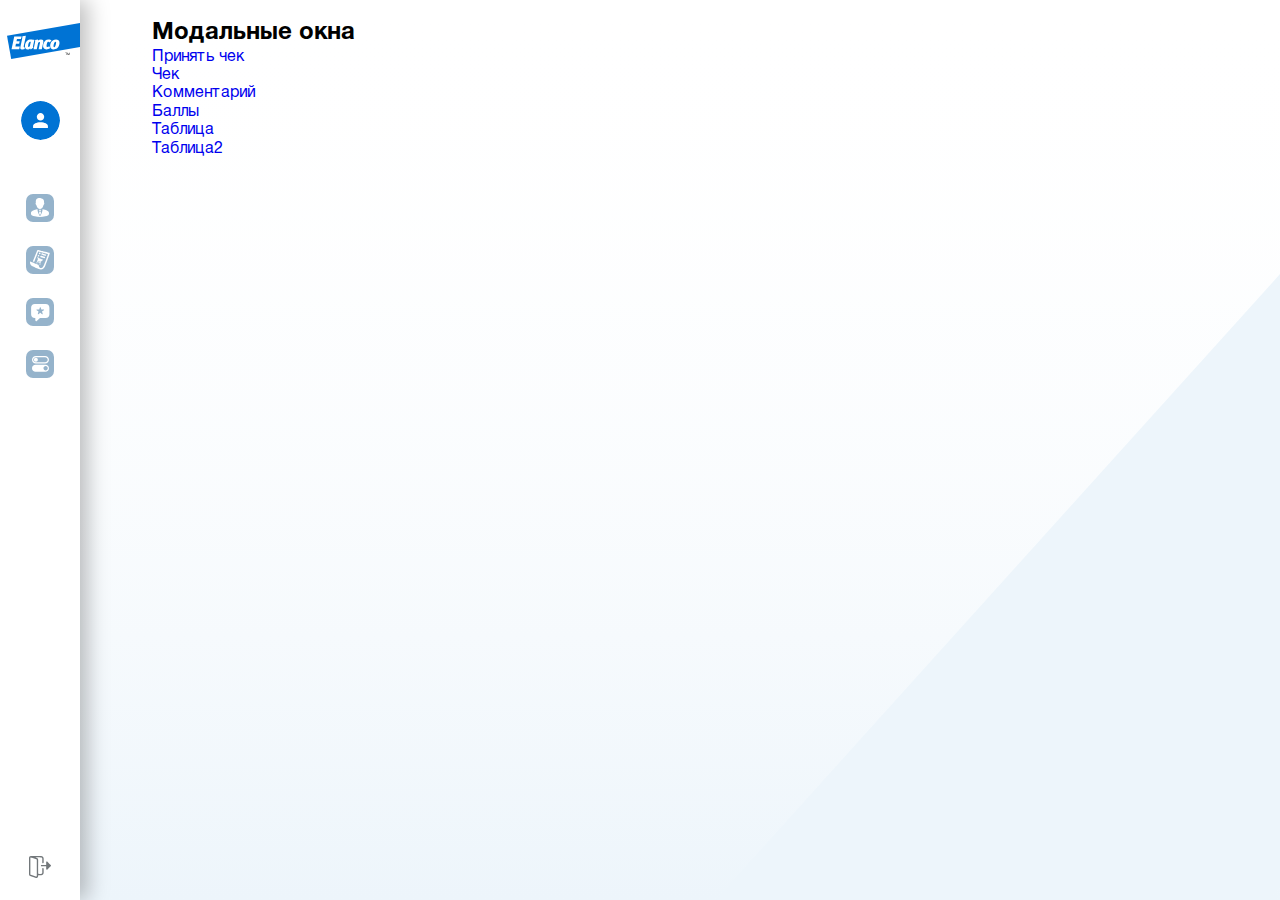
==== commit bcdcfb90: "up" ====
--- a/admin1.html
+++ b/admin1.html
@@ -89,7 +89,7 @@
                         </svg>
                         <span>Отзывы</span>
                     </a>
-                    <a class="admin__link" href="#">
+                    <a class="admin__link" href="./admin5-1.html">
                         <svg width="28" height="28" viewBox="0 0 28 28" fill="none" xmlns="http://www.w3.org/2000/svg">
                             <rect width="28" height="28" rx="7" />
                             <path d="M9.89307 13.5703H19.0737C21.2153 13.5703 22.9585 12.043 22.9585 9.78516C22.9585 7.52734 21.2153 6 19.0737 6H9.89307C7.75146 6 6 7.52734 6 9.78516C6 12.043 7.75146 13.5703 9.89307 13.5703ZM9.89307 12.3169C8.49854 12.3169 7.25342 11.2959 7.25342 9.78516C7.25342 8.27441 8.49854 7.25342 9.89307 7.25342H19.0737C20.46 7.25342 21.7051 8.27441 21.7051 9.78516C21.7051 11.2959 20.46 12.3169 19.0737 12.3169H9.89307ZM9.89307 11.7524C10.9888 11.7607 11.8604 10.8643 11.8687 9.76855C11.877 8.68115 10.9888 7.80957 9.89307 7.80957C8.79736 7.80957 7.92578 8.68945 7.92578 9.77686C7.92578 10.8726 8.79736 11.7441 9.89307 11.7524ZM9.55273 21.6719H19.4141C21.3813 21.6719 22.9585 20.2939 22.9585 18.2603C22.9585 16.2266 21.3813 14.8486 19.4141 14.8486H9.55273C7.58545 14.8486 6 16.2266 6 18.2603C6 20.2939 7.58545 21.6719 9.55273 21.6719ZM19.6216 20.4185C18.4263 20.4102 17.4717 19.4473 17.4717 18.252C17.4717 17.0649 18.4263 16.1021 19.6216 16.1021C20.8169 16.1021 21.7881 17.0566 21.7798 18.2437C21.7715 19.4473 20.8169 20.4268 19.6216 20.4185Z"
@@ -104,12 +104,12 @@
             </div>
             <div class="admin__container">
                 <h2>Модальные окна</h2>
-                <div data-popup-open="admin-popup-accept">Принять чек</div>
-                <div data-popup-open="admin-popup-checks">Чек</div>
-                <div data-popup-open="admin-popup-comment">Комментарий</div>
-                <div data-popup-open="admin-popup-points">Баллы</div>
-                <div data-popup-open="admin-popup-table-first">Таблица</div>
-                <div data-popup-open="admin-popup-table-second">Таблица2</div>
+                <a href="#" data-popup-open="admin-popup-accept">Принять чек</a>
+                <a href="#" data-popup-open="admin-popup-checks">Чек</a>
+                <a href="#" data-popup-open="admin-popup-comment">Комментарий</a>
+                <a href="#" data-popup-open="admin-popup-points">Баллы</a>
+                <a href="#" data-popup-open="admin-popup-table-first">Таблица</a>
+                <a href="#" data-popup-open="admin-popup-table-second">Таблица2</a>
                 <div class="admin__bg">
                     <img src="./static/img/content/admin-bg.svg" alt="">
                 </div>
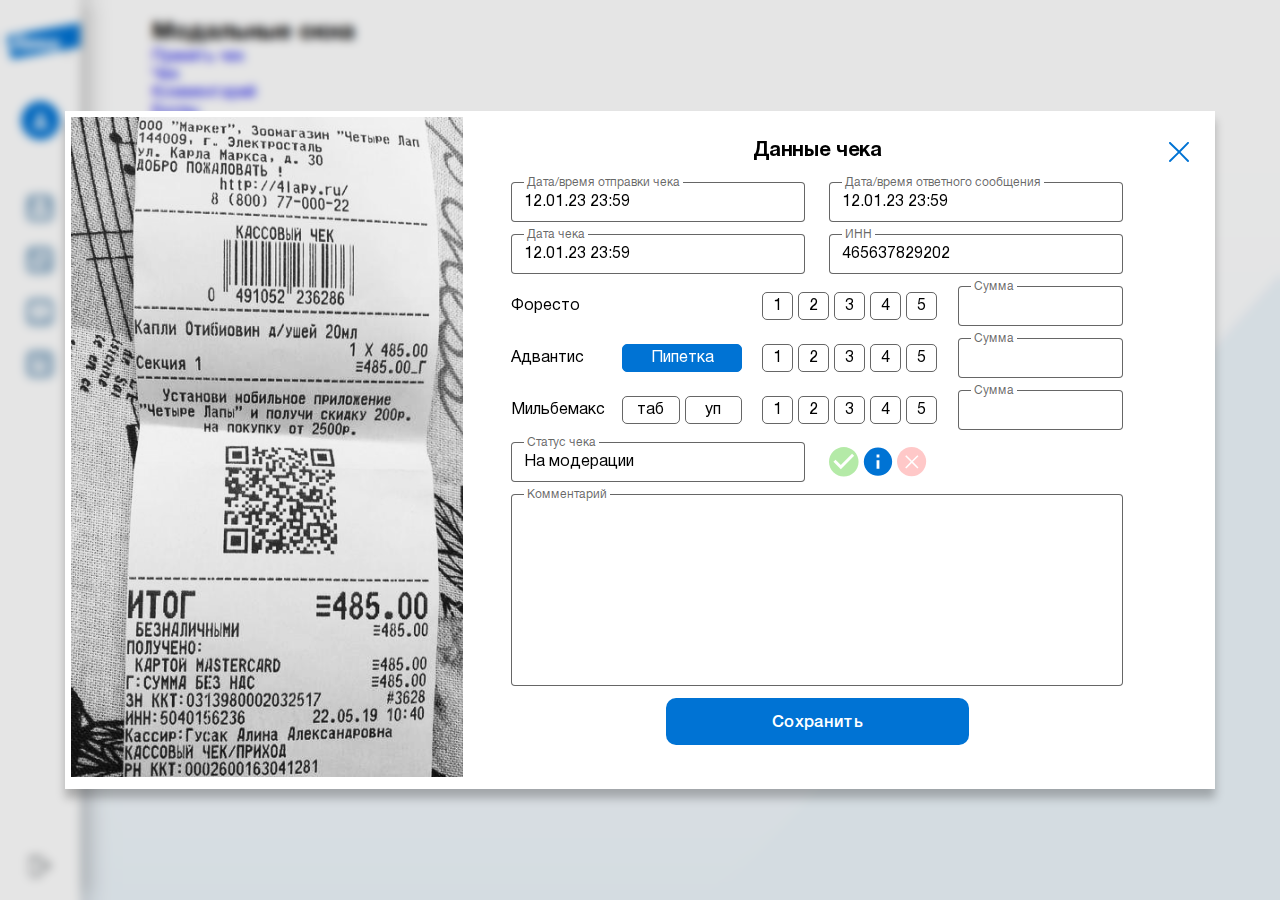
==== commit d11eb27a: "Add files via upload" ====
--- a/admin1.html
+++ b/admin1.html
@@ -7,7 +7,7 @@
         <title>Elanco</title>
         <meta content="" name="description">
         <meta content="" name="keywords">
-        <meta name="viewport" content="width=1920px">
+        <meta name="viewport" content="width=device-width, initial-scale=1">
 
         <meta content="telephone=no" name="format-detection">
         <!-- This make sence for mobile browsers. It means, that content has been optimized for mobile browsers -->
@@ -1101,7 +1101,7 @@
             </div>
             <div class="popup__overlay" data-popup-close></div>
         </div>
-        <div class="popup admin-popup admin-popup-checks">
+        <div class="popup admin-popup admin-popup-checks active">
             <!--.active-->
             <div class="admin-popup-container">
                 <div class="popup__close" data-popup-close>
@@ -1122,94 +1122,188 @@
                             <div class="admin-popup-placeholder">
                                 Дата/время отправки чека
                             </div>
-                            <input type="text" value="23:59, 12.01.23">
+                            <input type="text" name="date-send" value="12.01.23 23:59">
+                        </div>
+                        <div class="admin-popup-input half">
+                            <div class="admin-popup-placeholder">
+                                Дата/время ответного сообщения
+                            </div>
+                            <input type="text" name="date-callback" value="12.01.23 23:59">
                         </div>
                         <div class="admin-popup-input half">
                             <div class="admin-popup-placeholder">
                                 Дата чека
                             </div>
-                            <input type="text" value="23:59, 12.01.23">
+                            <input type="text" name="date-check" value="12.01.23 23:59" class="date">
                         </div>
                         <div class="admin-popup-input half">
                             <div class="admin-popup-placeholder">
                                 ИНН
                             </div>
-                            <input type="text" value="465637829202">
+                            <input type="number" name="inn" value="465637829202">
                         </div>
-                        <div class="admin-popup-input half">
-                            <div class="admin-popup-placeholder">
-                                Дата/время ответного сообщения
-                            </div>
-                            <input type="text" value="23:59, 12.01.23">
+
+                        <div class="item-info">
+                            <div class="item-info__name">
+                                Форесто
+                            </div>
+                            <div class="item-info-type"></div>
+                            <div class="item-info-count">
+                                <label class="radio-select">
+                                    <input type="radio" name="foresto-count" value="1">
+                                    <span>1</span>
+                                </label>
+                                <label class="radio-select">
+                                    <input type="radio" name="foresto-count" value="2">
+                                    <span>2</span>
+                                </label>
+                                <label class="radio-select">
+                                    <input type="radio" name="foresto-count" value="3">
+                                    <span>3</span>
+                                </label>
+                                <label class="radio-select">
+                                    <input type="radio" name="foresto-count" value="4">
+                                    <span>4</span>
+                                </label>
+                                <label class="radio-select">
+                                    <input type="radio" name="foresto-count" value="5">
+                                    <span>5</span>
+                                </label>
+                            </div>
+                            <div class="item-info-value">
+                                <div class="admin-popup-input">
+                                    <div class="admin-popup-placeholder">
+                                        Сумма
+                                    </div>
+                                    <input type="number" name="foresto-sum" value="">
+                                </div>
+                            </div>
                         </div>
+
+                        <div class="item-info">
+                            <div class="item-info__name">
+                                Адвантис
+                            </div>
+                            <div class="item-info-type">
+                                <label class="radio-select">
+                                    <input type="radio" name="advantics-type" value="таб" checked>
+                                    <span>Пипетка</span>
+                                </label>
+                            </div>
+                            <div class="item-info-count">
+                                <label class="radio-select">
+                                    <input type="radio" name="advantics-count" value="1">
+                                    <span>1</span>
+                                </label>
+                                <label class="radio-select">
+                                    <input type="radio" name="advantics-count" value="2">
+                                    <span>2</span>
+                                </label>
+                                <label class="radio-select">
+                                    <input type="radio" name="advantics-count" value="3">
+                                    <span>3</span>
+                                </label>
+                                <label class="radio-select">
+                                    <input type="radio" name="advantics-count" value="4">
+                                    <span>4</span>
+                                </label>
+                                <label class="radio-select">
+                                    <input type="radio" name="advantics-count" value="5">
+                                    <span>5</span>
+                                </label>
+                            </div>
+                            <div class="item-info-value">
+                                <div class="admin-popup-input">
+                                    <div class="admin-popup-placeholder">
+                                        Сумма
+                                    </div>
+                                    <input type="number" name="advantics-sum" value="">
+                                </div>
+                            </div>
+                        </div>
+
+                        <div class="item-info">
+                            <div class="item-info__name">
+                                Мильбемакс
+                            </div>
+                            <div class="item-info-type">
+                                <label class="radio-select">
+                                    <input type="radio" name="mibelmaks-type" value="таб">
+                                    <span>таб</span>
+                                </label>
+                                <label class="radio-select">
+                                    <input type="radio" name="mibelmaks-type" value="уп">
+                                    <span>уп</span>
+                                </label>
+                            </div>
+                            <div class="item-info-count">
+                                <label class="radio-select">
+                                    <input type="radio" name="mibelmaks-count" value="1">
+                                    <span>1</span>
+                                </label>
+                                <label class="radio-select">
+                                    <input type="radio" name="mibelmaks-count" value="2">
+                                    <span>2</span>
+                                </label>
+                                <label class="radio-select">
+                                    <input type="radio" name="mibelmaks-count" value="3">
+                                    <span>3</span>
+                                </label>
+                                <label class="radio-select">
+                                    <input type="radio" name="mibelmaks-count" value="4">
+                                    <span>4</span>
+                                </label>
+                                <label class="radio-select">
+                                    <input type="radio" name="mibelmaks-count" value="5">
+                                    <span>5</span>
+                                </label>
+                            </div>
+                            <div class="item-info-value">
+                                <div class="admin-popup-input">
+                                    <div class="admin-popup-placeholder">
+                                        Сумма
+                                    </div>
+                                    <input type="number" name="mibelmaks-sum" value="">
+                                </div>
+                            </div>
+                        </div>
+
+
                         <div class="admin-popup-input half">
                             <div class="admin-popup-placeholder">
                                 Статус чека
                             </div>
-                            <input type="text" value="На модерации">
+                            <input type="text" name="status" value="На модерации" class="status-input">
                         </div>
+
                         <div class="admin-check-statuses half">
-                            <div class="admin-check-status">
+                            <div class="admin-check-status" data-status-change="Принят">
                                 <svg width="27" height="27" viewBox="0 0 27 27" fill="none" xmlns="http://www.w3.org/2000/svg">
                                     <path d="M10.6453 19.96L3.992 13.3067L5.86824 11.4171L10.6453 16.1942L20.7451 6.09445L22.6213 7.984L10.6453 19.96ZM13.3067 0C11.5592 0 9.82886 0.344187 8.21443 1.01291C6.59999 1.68163 5.13307 2.66179 3.89743 3.89743C1.40195 6.39292 0 9.77752 0 13.3067C0 16.8358 1.40195 20.2204 3.89743 22.7159C5.13307 23.9515 6.59999 24.9317 8.21443 25.6004C9.82886 26.2691 11.5592 26.6133 13.3067 26.6133C16.8358 26.6133 20.2204 25.2114 22.7159 22.7159C25.2114 20.2204 26.6133 16.8358 26.6133 13.3067C26.6133 11.5592 26.2691 9.82886 25.6004 8.21443C24.9317 6.59999 23.9515 5.13307 22.7159 3.89743C21.4803 2.66179 20.0133 1.68163 18.3989 1.01291C16.7845 0.344187 15.0541 0 13.3067 0Z"
                                     fill="#47CC26" />
                                 </svg>
                             </div>
-                            <div class="admin-check-status active">
+                            <div class="admin-check-status active" data-status-change="На модерации">
                                 <svg width="29" height="28" viewBox="0 0 29 28" fill="none" xmlns="http://www.w3.org/2000/svg">
                                     <path d="M15.8558 9.58202H13.1181V6.8443H15.8558V9.58202ZM15.8558 20.5329H13.1181V12.3197H15.8558V20.5329ZM14.4869 0C12.6893 0 10.9093 0.354066 9.24854 1.04198C7.58776 1.7299 6.07874 2.73819 4.80764 4.0093C2.24053 6.57641 0.79834 10.0582 0.79834 13.6886C0.79834 17.319 2.24053 20.8008 4.80764 23.3679C6.07874 24.639 7.58776 25.6473 9.24854 26.3352C10.9093 27.0231 12.6893 27.3772 14.4869 27.3772C18.1174 27.3772 21.5991 25.935 24.1662 23.3679C26.7334 20.8008 28.1755 17.319 28.1755 13.6886C28.1755 11.891 27.8215 10.111 27.1336 8.4502C26.4456 6.78942 25.4374 5.2804 24.1662 4.0093C22.8951 2.73819 21.3861 1.7299 19.7253 1.04198C18.0646 0.354066 16.2846 0 14.4869 0V0Z"
                                     fill="#0073D4" />
                                 </svg>
                             </div>
-                            <div class="admin-check-status">
+                            <div class="admin-check-status" data-status-change="Отклонён">
                                 <svg width="32" height="32" viewBox="0 0 32 32" fill="none" xmlns="http://www.w3.org/2000/svg">
                                     <circle cx="15.5536" cy="15.5536" r="15.5536" fill="#FF0000" fill-opacity="0.54" />
                                     <path d="M9.90537 8.74819L15.8264 14.6692L21.7466 8.74905L22.9022 9.90464L16.982 15.8248L22.9031 21.7459L21.7476 22.9013L15.8266 16.9803L9.90452 22.9023L8.74892 21.7467L14.671 15.8247L8.74993 9.90364L9.90537 8.74819Z" fill="white" />
                                 </svg>
                             </div>
                         </div>
-                        <div class="admin-check-item">
-                            <div class="admin-popup-input">
-                                <div class="admin-popup-placeholder">
-                                    Адвантикс - наименование SKU из чека
-                                </div>
-                                <input type="text" value="663399; 266339; 564930">
-                            </div>
-                            <div class="admin-popup-input">
-                                <div class="admin-popup-placeholder">
-                                    Стоимость
-                                </div>
-                                <input type="text" value="1000₽; 450₽; 200₽ ">
-                            </div>
+
+                        <div class="admin-popup-textarea">
+                            <div class="admin-popup-placeholder">
+                                Комментарий
+                            </div>
+                            <textarea name="comment" id=""></textarea>
                         </div>
-                        <div class="admin-check-item">
-                            <div class="admin-popup-input">
-                                <div class="admin-popup-placeholder">
-                                    Мильбемакс - наименование SKU из чека
-                                </div>
-                                <input type="text" value="663399">
-                            </div>
-                            <div class="admin-popup-input">
-                                <div class="admin-popup-placeholder">
-                                    Стоимость
-                                </div>
-                                <input type="text" value="1000₽">
-                            </div>
-                        </div>
-                        <div class="admin-check-item">
-                            <div class="admin-popup-input">
-                                <div class="admin-popup-placeholder">
-                                    Форесто - наименование SKU из чека
-                                </div>
-                                <input type="text" value="266339; 564930">
-                            </div>
-                            <div class="admin-popup-input">
-                                <div class="admin-popup-placeholder">
-                                    Стоимость
-                                </div>
-                                <input type="text" value="450₽; 200₽ ">
-                            </div>
-                        </div>
+
                         <div class="admin-button-default">
                             Сохранить
                         </div>
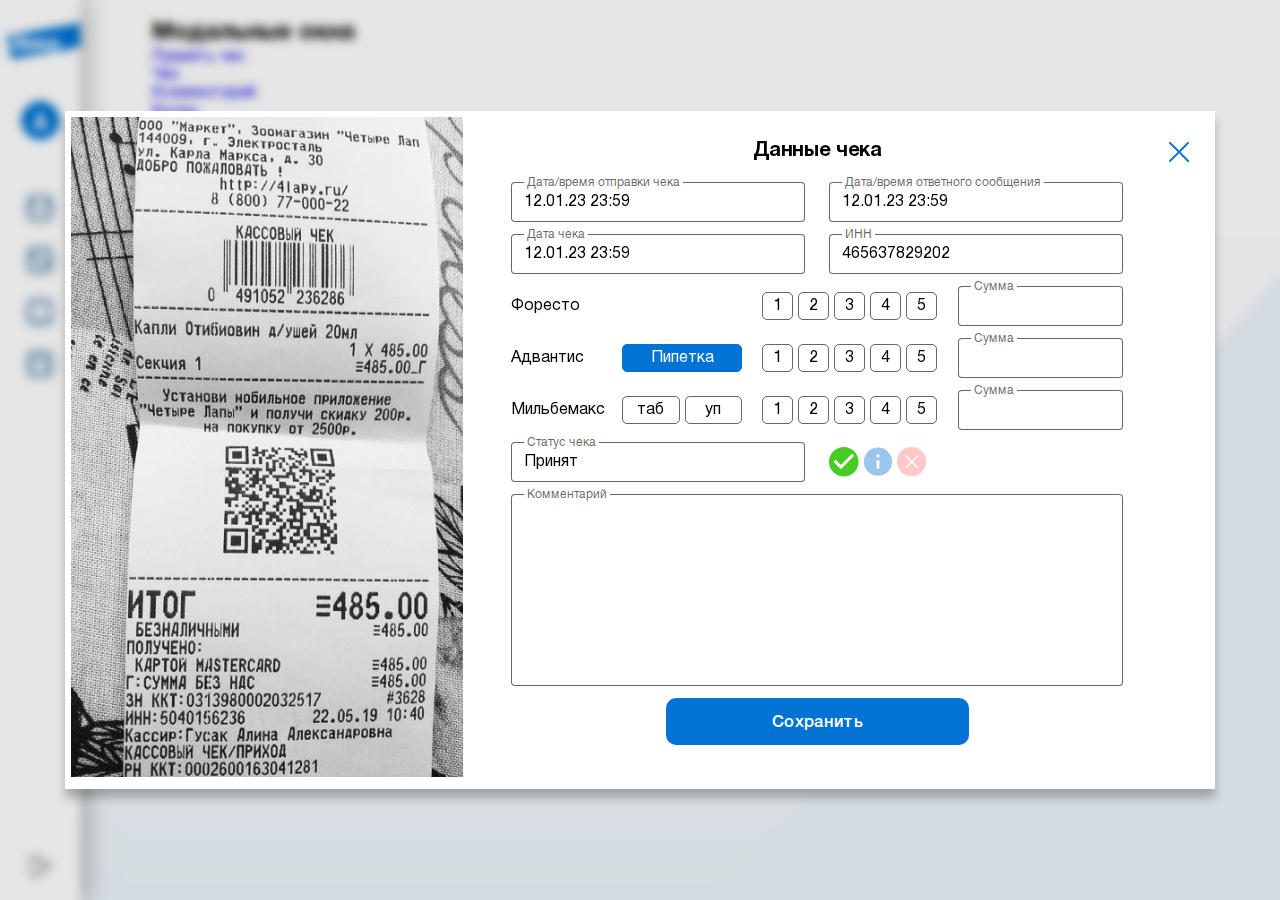
==== commit 121dafe5: "Add files via upload" ====
--- a/admin1.html
+++ b/admin1.html
@@ -1273,17 +1273,17 @@
                             <div class="admin-popup-placeholder">
                                 Статус чека
                             </div>
-                            <input type="text" name="status" value="На модерации" class="status-input">
+                            <input type="text" name="status" value="Принят" class="status-input">
                         </div>
 
                         <div class="admin-check-statuses half">
-                            <div class="admin-check-status" data-status-change="Принят">
+                            <div class="admin-check-status active" data-status-change="Принят">
                                 <svg width="27" height="27" viewBox="0 0 27 27" fill="none" xmlns="http://www.w3.org/2000/svg">
                                     <path d="M10.6453 19.96L3.992 13.3067L5.86824 11.4171L10.6453 16.1942L20.7451 6.09445L22.6213 7.984L10.6453 19.96ZM13.3067 0C11.5592 0 9.82886 0.344187 8.21443 1.01291C6.59999 1.68163 5.13307 2.66179 3.89743 3.89743C1.40195 6.39292 0 9.77752 0 13.3067C0 16.8358 1.40195 20.2204 3.89743 22.7159C5.13307 23.9515 6.59999 24.9317 8.21443 25.6004C9.82886 26.2691 11.5592 26.6133 13.3067 26.6133C16.8358 26.6133 20.2204 25.2114 22.7159 22.7159C25.2114 20.2204 26.6133 16.8358 26.6133 13.3067C26.6133 11.5592 26.2691 9.82886 25.6004 8.21443C24.9317 6.59999 23.9515 5.13307 22.7159 3.89743C21.4803 2.66179 20.0133 1.68163 18.3989 1.01291C16.7845 0.344187 15.0541 0 13.3067 0Z"
                                     fill="#47CC26" />
                                 </svg>
                             </div>
-                            <div class="admin-check-status active" data-status-change="На модерации">
+                            <div class="admin-check-status" data-status-change="На модерации">
                                 <svg width="29" height="28" viewBox="0 0 29 28" fill="none" xmlns="http://www.w3.org/2000/svg">
                                     <path d="M15.8558 9.58202H13.1181V6.8443H15.8558V9.58202ZM15.8558 20.5329H13.1181V12.3197H15.8558V20.5329ZM14.4869 0C12.6893 0 10.9093 0.354066 9.24854 1.04198C7.58776 1.7299 6.07874 2.73819 4.80764 4.0093C2.24053 6.57641 0.79834 10.0582 0.79834 13.6886C0.79834 17.319 2.24053 20.8008 4.80764 23.3679C6.07874 24.639 7.58776 25.6473 9.24854 26.3352C10.9093 27.0231 12.6893 27.3772 14.4869 27.3772C18.1174 27.3772 21.5991 25.935 24.1662 23.3679C26.7334 20.8008 28.1755 17.319 28.1755 13.6886C28.1755 11.891 27.8215 10.111 27.1336 8.4502C26.4456 6.78942 25.4374 5.2804 24.1662 4.0093C22.8951 2.73819 21.3861 1.7299 19.7253 1.04198C18.0646 0.354066 16.2846 0 14.4869 0V0Z"
                                     fill="#0073D4" />
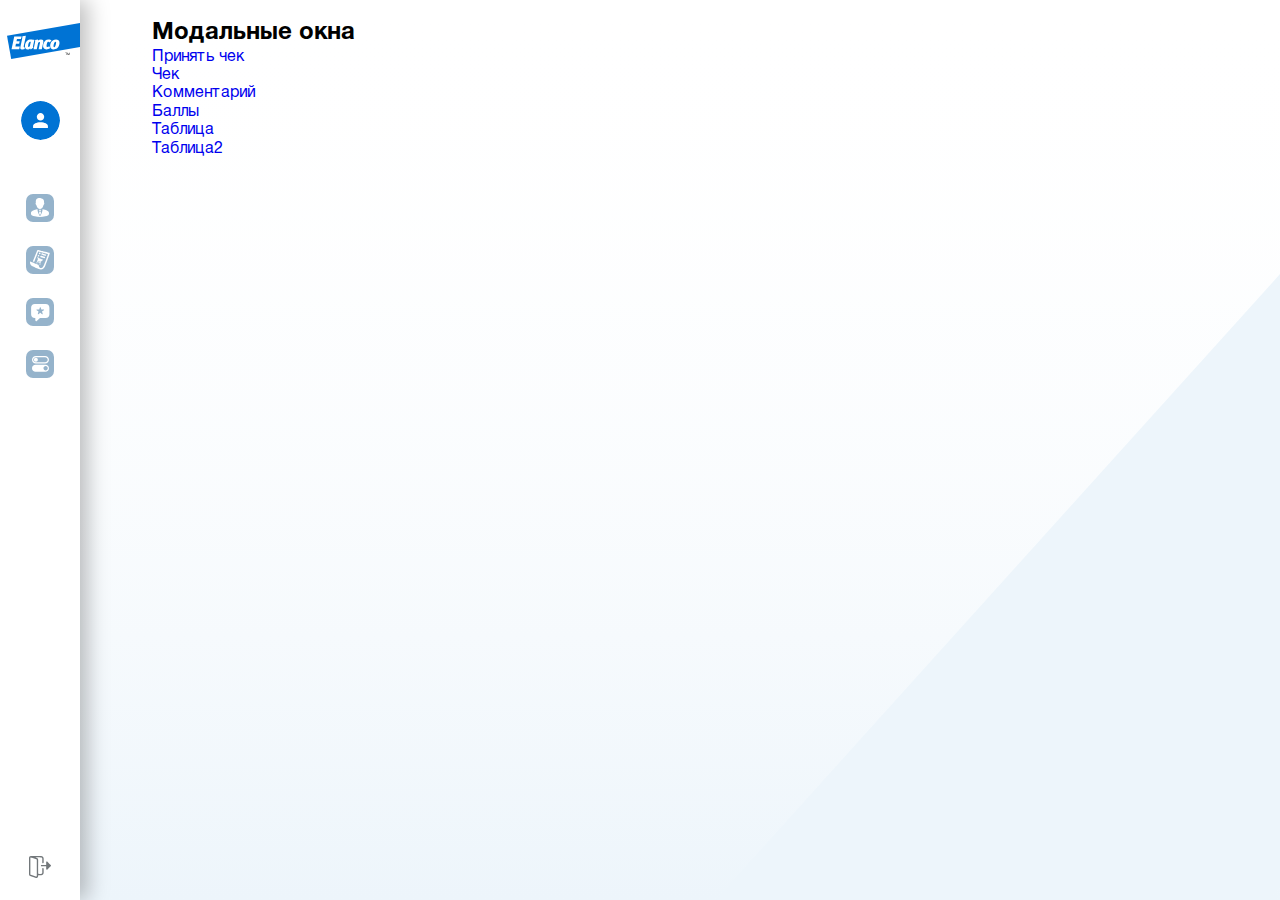
==== commit 18edde5a: "Update admin1.html" ====
--- a/admin1.html
+++ b/admin1.html
@@ -1101,7 +1101,7 @@
             </div>
             <div class="popup__overlay" data-popup-close></div>
         </div>
-        <div class="popup admin-popup admin-popup-checks active">
+        <div class="popup admin-popup admin-popup-checks">
             <!--.active-->
             <div class="admin-popup-container">
                 <div class="popup__close" data-popup-close>
@@ -1320,4 +1320,4 @@
         <script src="static/js/main.min.js"></script>
     </body>
 
-</html>+</html>
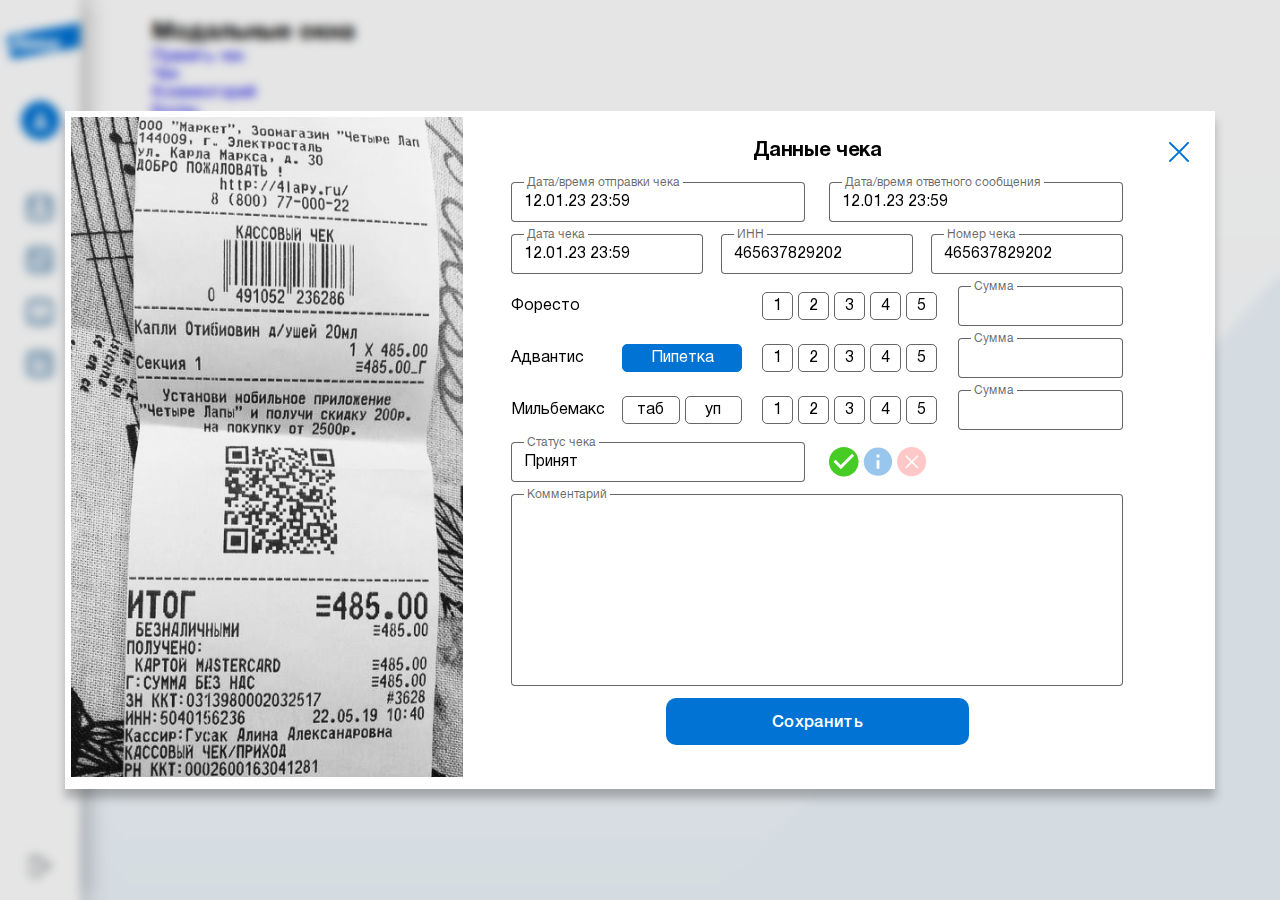
==== commit 7dab5dd9: "Add files via upload" ====
--- a/admin1.html
+++ b/admin1.html
@@ -1101,7 +1101,7 @@
             </div>
             <div class="popup__overlay" data-popup-close></div>
         </div>
-        <div class="popup admin-popup admin-popup-checks">
+        <div class="popup admin-popup admin-popup-checks active">
             <!--.active-->
             <div class="admin-popup-container">
                 <div class="popup__close" data-popup-close>
@@ -1130,15 +1130,21 @@
                             </div>
                             <input type="text" name="date-callback" value="12.01.23 23:59">
                         </div>
-                        <div class="admin-popup-input half">
+                        <div class="admin-popup-input third">
                             <div class="admin-popup-placeholder">
                                 Дата чека
                             </div>
                             <input type="text" name="date-check" value="12.01.23 23:59" class="date">
                         </div>
-                        <div class="admin-popup-input half">
+                        <div class="admin-popup-input third">
                             <div class="admin-popup-placeholder">
                                 ИНН
+                            </div>
+                            <input type="number" name="inn" value="465637829202">
+                        </div>
+                        <div class="admin-popup-input third">
+                            <div class="admin-popup-placeholder">
+                                Номер чека
                             </div>
                             <input type="number" name="inn" value="465637829202">
                         </div>
@@ -1320,4 +1326,4 @@
         <script src="static/js/main.min.js"></script>
     </body>
 
-</html>
+</html>